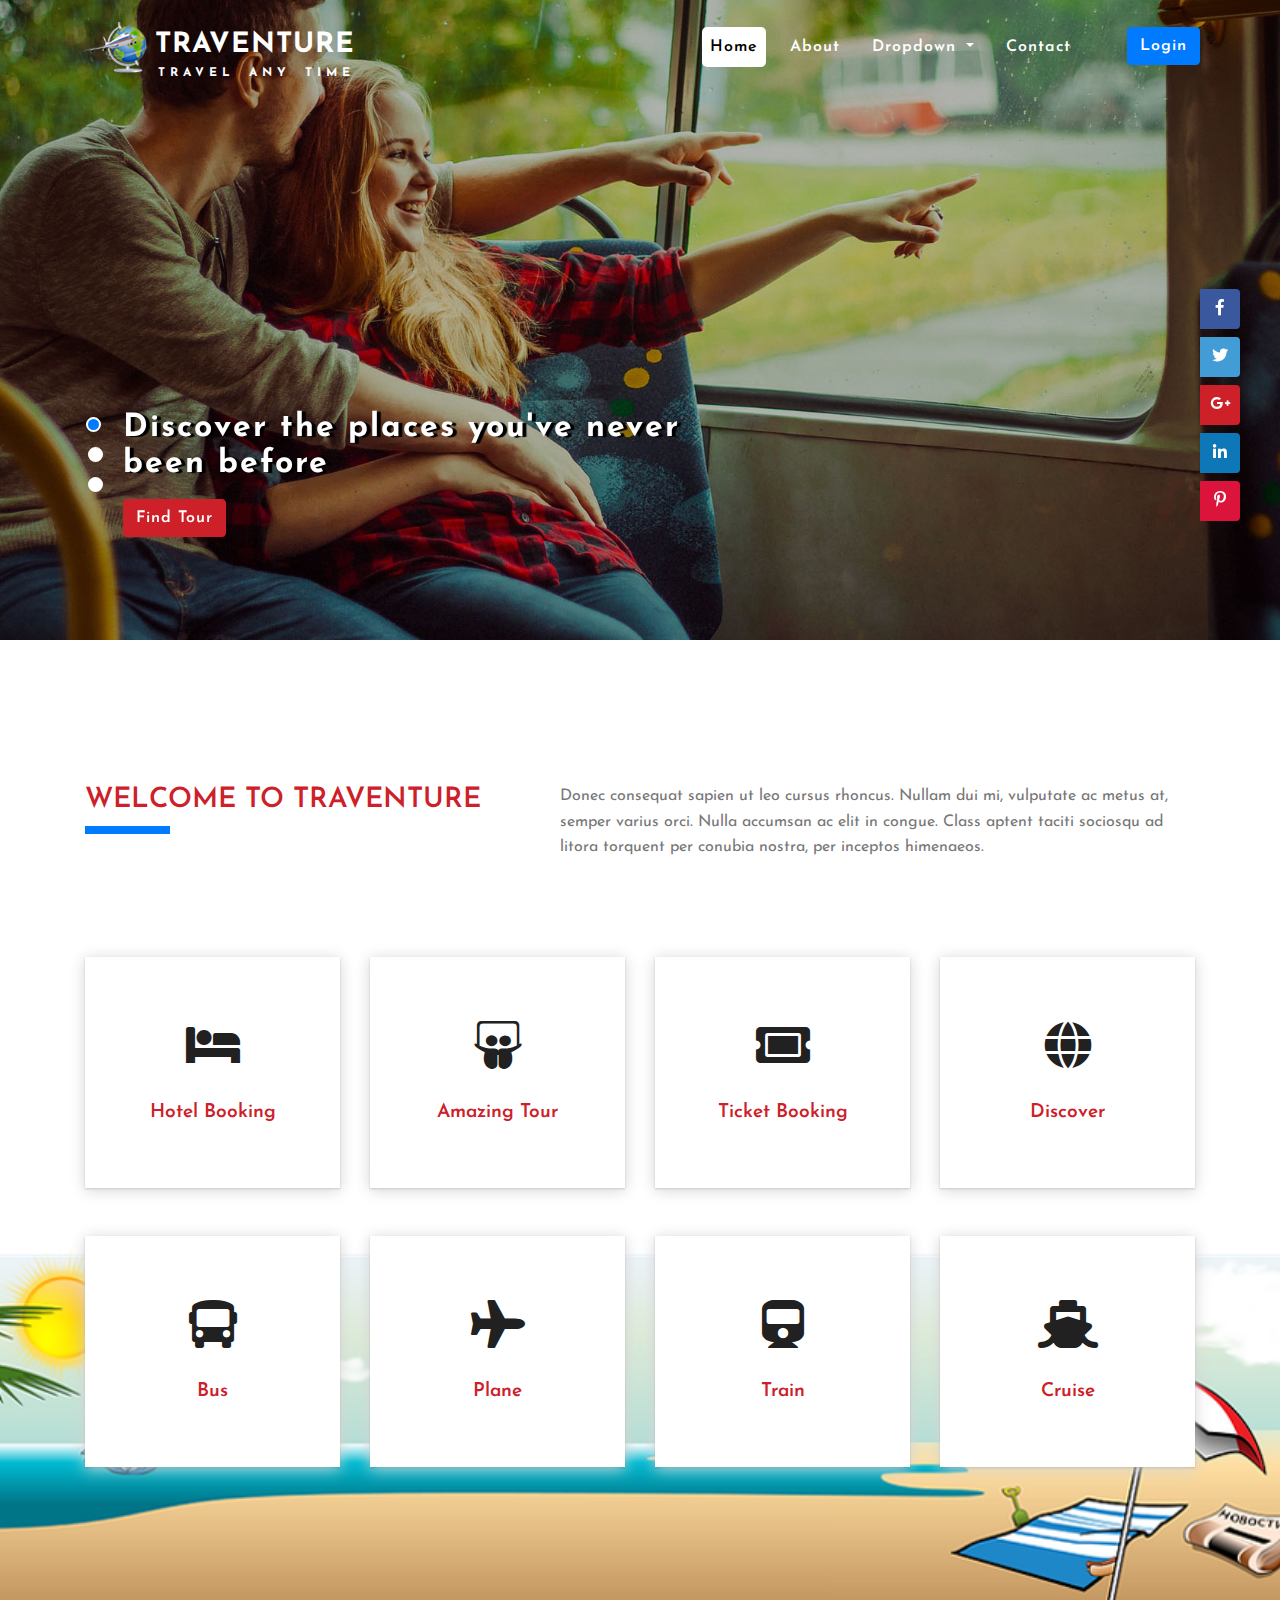
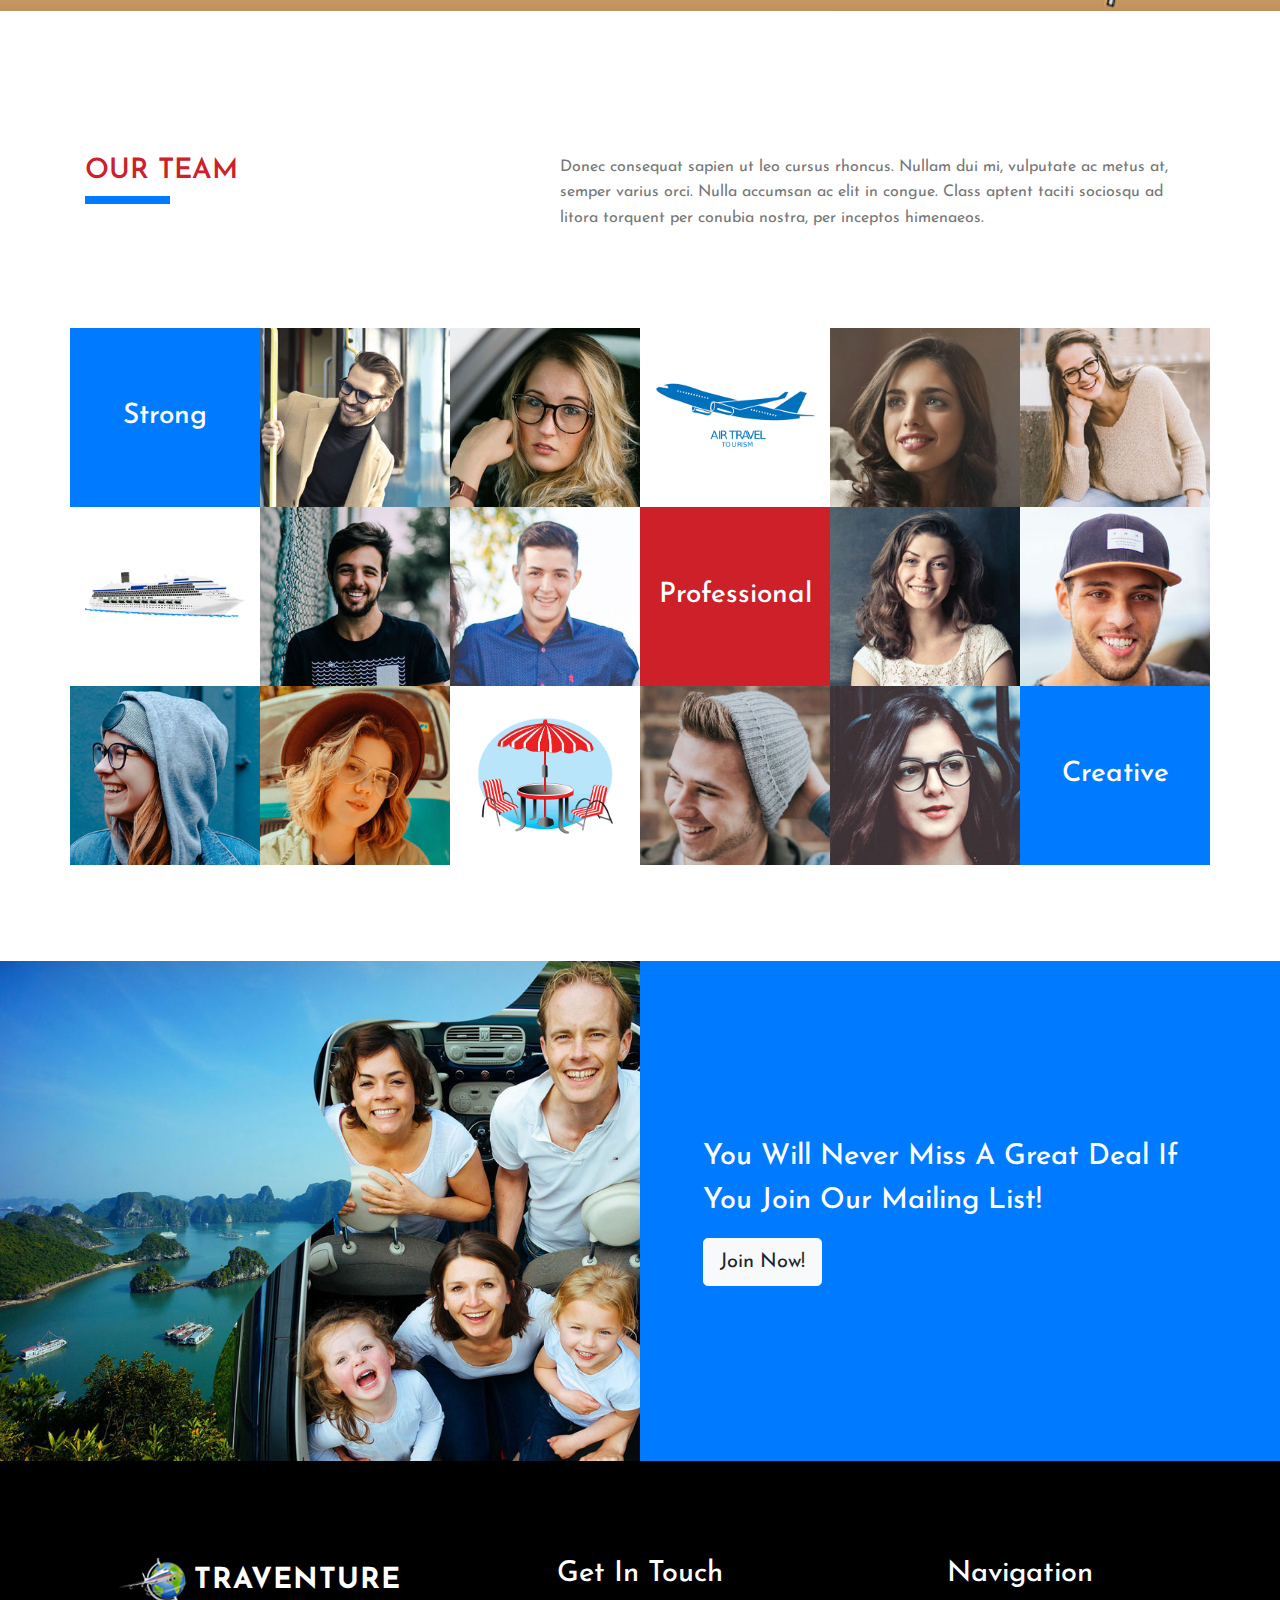
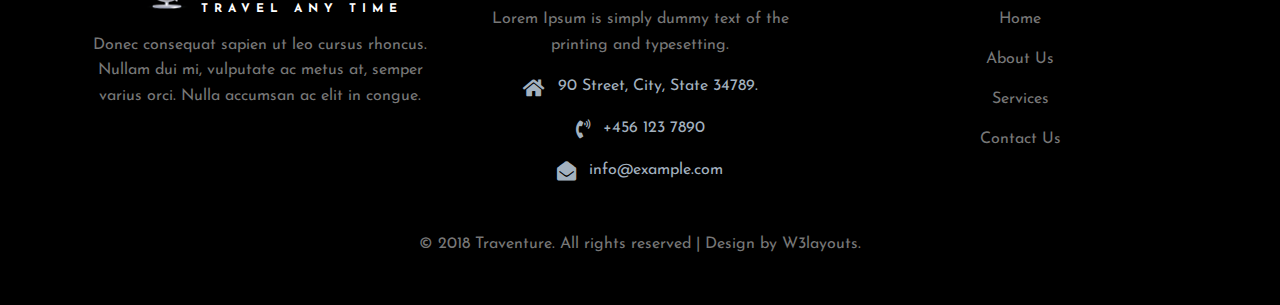
==== index.html @ 65e921b8 "h" ====
<!--Author: W3layouts
Author URL: http://w3layouts.com
License: Creative Commons Attribution 3.0 Unported
License URL: http://creativecommons.org/licenses/by/3.0/
-->

<!DOCTYPE html>
<html lang="zxx">

<head>
    <title>Traventure Travel Category Bootstrap Responsive website Template | Home :: w3layouts</title>
    <meta name="viewport" content="width=device-width, initial-scale=1">
    <meta charset="utf-8" />
    <meta name="keywords" content="Traventure Responsive web template, Bootstrap Web Templates, Flat Web Templates, Android Compatible web template, 
	SmartPhone Compatible web template, free WebDesigns for Nokia, Samsung, LG, Sony Ericsson, Motorola web design" />
    <script>
        addEventListener("load", function () {
            setTimeout(hideURLbar, 0);
        }, false);

        function hideURLbar() {
            window.scrollTo(0, 1);
        }
    </script>
    <!-- Custom Theme files -->
    <link href="css/bootstrap.css" type="text/css" rel="stylesheet" media="all">
    <link href="css/style.css" type="text/css" rel="stylesheet" media="all">
    <!-- font-awesome icons -->
    <link href="css/fontawesome-all.min.css" rel="stylesheet">
    <!-- //Custom Theme files -->
    <!-- online-fonts -->
    <link href="//fonts.googleapis.com/css?family=Josefin+Sans:100,100i,300,300i,400,400i,600,600i,700,700i" rel="stylesheet">
    <!-- //online-fonts -->
</head>

<body>
    <!-- banner -->
    <div class="banner" id="home">
        <!-- header -->
        <header>
                <nav class="navbar navbar-expand-lg navbar-light bg-gradient-secondary pt-3">

                    <h1>
                        <a class="navbar-brand text-white" href="index.html">
                            <img src="images/logo.png" class="img-fluid" alt="Responsive image" />traventure
                            <span class="text-right">travel any time</span>
                        </a>
                    </h1>
                    <button class="navbar-toggler ml-md-auto" type="button" data-toggle="collapse" data-target="#navbarSupportedContent" aria-controls="navbarSupportedContent"
                        aria-expanded="false" aria-label="Toggle navigation">
                        <span class="navbar-toggler-icon"></span>
                    </button>

                    <div class="collapse navbar-collapse" id="navbarSupportedContent">
                        <ul class="navbar-nav ml-lg-auto text-center">
                            <li class="nav-item active  mr-3">
                                <a class="nav-link" href="index.html">Home
                                    <span class="sr-only">(current)</span>
                                </a>
                            </li>
                            <li class="nav-item  mr-3">
                                <a class="nav-link" href="about.html">about</a>
                            </li>
                            <li class="nav-item dropdown mr-3">
                                <a class="nav-link dropdown-toggle" href="#" id="navbarDropdown" role="button" data-toggle="dropdown" aria-haspopup="true"
                                    aria-expanded="false">
                                    Dropdown
                                </a>
                                <div class="dropdown-menu" aria-labelledby="navbarDropdown">
                                    <a class="dropdown-item" href="services.html">Services</a>
                                    <a class="dropdown-item" href="gallery.html">Gallery</a>
                                    <div class="dropdown-divider"></div>
                                    <a class="dropdown-item" href="typo.html">Typography</a>
                                    <a class="dropdown-item" href="error.html">404</a>
                                </div>
                            </li>
                            <li class="nav-item">
                                <a class="nav-link" href="contact.html">contact</a>
                            </li>
                            <li>
                                <button type="button" class="btn btn-primary ml-lg-5 w3ls-btn" data-toggle="modal" aria-pressed="false" data-target="#exampleModal">
                                    Login
                                </button>
                            </li>
                        </ul>
                    </div>

                </nav>
        </header>
        <!-- //header -->
        <div class="container">
            <!-- banner-text -->
            <div class="banner-text">
                <div class="callbacks_container">
                    <ul class="rslides" id="slider3">
                        <li>
                            <div class="slider-info">
                                <h3>Discover the places you've never been before</h3>
                                <a class="btn btn-primary mt-3" href="services.html" role="button">Find Tour</a>
                            </div>
                        </li>
                        <li>
                            <div class="slider-info">
                                <h3>Flexible Network for travellers</h3>
                                <a class="btn btn-primary mt-3" href="services.html" role="button">Find Tour</a>
                            </div>
                        </li>
                        <li>
                            <div class="slider-info">
                                <h3>We provide High quality and Affordable service </h3>
                                <a class="btn btn-primary mt-3" href="services.html" role="button">Find Tour</a>
                            </div>
                        </li>
                    </ul>
                </div>
            </div>
            <!-- fixed social icons -->
            <div id="fixed-social">
                <div>
                    <a href="#" class="fixed-facebook mb-2 rounded-right" target="_blank">
                        <i class="fab fa-facebook-f"></i>
                        <span class="rounded-left">Facebook</span>
                    </a>
                </div>
                <div>
                    <a href="#" class="fixed-twitter mb-2 rounded-right" target="_blank">
                        <i class="fab fa-twitter"></i>
                        <span class="rounded-left">Twitter</span>
                    </a>
                </div>
                <div>
                    <a href="#" class="fixed-gplus mb-2 rounded-right" target="_blank">
                        <i class="fab fa-google-plus-g"></i>
                        <span class="rounded-left">Google+</span>
                    </a>
                </div>
                <div>
                    <a href="#" class="fixed-linkedin mb-2 rounded-right" target="_blank">
                        <i class="fab fa-linkedin-in"></i>
                        <span class="rounded-left">LinkedIn</span>
                    </a>
                </div>
                <div>
                    <a href="#" class="fixed-pintrest mb-2 rounded-right" target="_blank">
                        <i class="fab fa-pinterest-p"></i>
                        <span class="rounded-left">Pinterest</span>
                    </a>
                </div>
            </div>
            <!-- //fixed social icons -->
        </div>
        <!-- //container -->
    </div>
    <!-- //banner -->
    <!-- subscribe form -->
    <div class="modal fade" id="exampleModal2" tabindex="-1" role="dialog" aria-labelledby="exampleModalLabel2" aria-hidden="true">
        <div class="modal-dialog" role="document">
            <div class="modal-content">
                <div class="modal-header">
                    <h5 class="modal-title" id="exampleModalLabel2">Join now</h5>
                    <button type="button" class="close" data-dismiss="modal" aria-label="Close">
                        <span aria-hidden="true">&times;</span>
                    </button>
                </div>
                <div class="modal-body">
                    <form action="#" method="post">
                        <div class="form-group">
                            <label for="recipient-name" class="col-form-label">Email</label>
                            <input type="email" class="form-control" placeholder=" " name="email" id="usermail" required="">
                        </div>
                        <div class="right-w3l">
                            <input type="submit" class="form-control" value="Subscribe">
                        </div>
                    </form>
                </div>
            </div>
        </div>
    </div>
    <!-- //subscribe form -->
    <!-- login and register modal -->
    <div class="modal fade" id="exampleModal" tabindex="-1" role="dialog" aria-labelledby="exampleModalLabel" aria-hidden="true">
        <div class="modal-dialog" role="document">
            <div class="modal-content">
                <div class="modal-header">
                    <h5 class="modal-title" id="exampleModalLabel">Login</h5>
                    <button type="button" class="close" data-dismiss="modal" aria-label="Close">
                        <span aria-hidden="true">&times;</span>
                    </button>
                </div>
                <div class="modal-body">
                    <form action="#" method="post">
                        <div class="form-group">
                            <label for="recipient-name" class="col-form-label">Username</label>
                            <input type="text" class="form-control" placeholder=" " name="Name" id="recipient-name" required="">
                        </div>
                        <div class="form-group">
                            <label for="password" class="col-form-label">Password</label>
                            <input type="password" class="form-control" placeholder=" " name="Password" id="password" required="">
                        </div>
                        <div class="right-w3l">
                            <input type="submit" class="form-control" value="Log in">
                        </div>
                        <div class="row sub-w3l my-3">
                            <div class="col sub-agile">
                                <input type="checkbox" id="brand1" value="">
                                <label for="brand1" class="text-white">
                                    <span></span>Remember me?</label>
                            </div>
                            <div class="col forgot-w3l text-right">
                                <a href="#" class="text-white">Forgot Password?</a>
                            </div>
                        </div>
                        <p class="text-center dont-do text-white">Don't have an account?
                            <a href="#" data-toggle="modal" data-target="#exampleModal1" class="text-white">
                                Register Now</a>
                        </p>
                    </form>
                </div>
            </div>
        </div>
    </div>
    <div class="modal fade" id="exampleModal1" tabindex="-1" role="dialog" aria-labelledby="exampleModalLabel1" aria-hidden="true">
        <div class="modal-dialog" role="document">
            <div class="modal-content">
                <div class="modal-header">
                    <h5 class="modal-title" id="exampleModalLabel1">Register</h5>
                    <button type="button" class="close" data-dismiss="modal" aria-label="Close">
                        <span aria-hidden="true">&times;</span>
                    </button>
                </div>
                <div class="modal-body">
                    <form action="#" method="post">
                        <div class="form-group">
                            <label for="recipient-name" class="col-form-label">User Name</label>
                            <input type="text" class="form-control" placeholder=" " name="Name" id="recipient-rname" required="">
                        </div>
                        <div class="form-group">
                            <label for="recipient-email" class="col-form-label">Email</label>
                            <input type="email" class="form-control" placeholder=" " name="Email" id="recipient-email" required="">
                        </div>
                        <div class="form-group">
                            <label for="password1" class="col-form-label">Password</label>
                            <input type="password" class="form-control" placeholder=" " name="Password" id="password1" required="">
                        </div>
                        <div class="form-group">
                            <label for="password2" class="col-form-label">Confirm Password</label>
                            <input type="password" class="form-control" placeholder=" " name="Confirm Password" id="password2" required="">
                        </div>
                        <div class="sub-w3l">
                            <div class="sub-agile">
                                <input type="checkbox" id="brand2" value="">
                                <label for="brand2" class="mb-3">
                                    <span></span>I Accept to the Terms & Conditions</label>
                            </div>
                        </div>
                        <div class="right-w3l">
                            <input type="submit" class="form-control" value="Register">
                        </div>
                    </form>
                </div>
            </div>
        </div>
    </div>
    <!-- //login and register modal -->
    <!-- about  -->
    <section class="wthree-row py-sm-5 py-3 w3-about">
        <div class="container py-md-5 py-3">
            <div class="row pt-lg-5">
                <div class="col-lg-5">
                    <h3 class="agile-title">welcome to traventure</h3>
                    <span class="w3-line"></span>
                </div>
                <div class="col-lg-7 mt-lg-0 mt-3">
                    <p>Donec consequat sapien ut leo cursus rhoncus. Nullam dui mi, vulputate ac metus at, semper varius orci.
                        Nulla accumsan ac elit in congue. Class aptent taciti sociosqu ad litora torquent per conubia nostra,
                        per inceptos himenaeos.</p>
                </div>
            </div>
            <div class="agileabt-w3 py-lg-5">
                <div class="row my-md-5 mt-sm-5 my-4 text-center">
                    <div class="col-lg-3 col-md-6 w3-ab">
                        <div class="w3-ab-grid">
                            <div class="w3-aicon py-lg-5 py-md-3 py-5">
                                <i class="fas fa-bed py-md-3"></i>
                                <h4 class="my-3">hotel booking</h4>
                            </div>
                            <div class="w3-ab-captn p-md-3 py-4">
                                <i class="fas fa-bed"></i>
                                <h4 class="my-lg-3 my-md-2 my-3">traventure</h4>
                                <p class="px-3">Aenean pulvinar ac enimet posuere tincidunt velit Utin tincidunt</p>
                            </div>
                        </div>
                    </div>
                    <div class="col-lg-3 col-md-6 w3-ab my-md-0  my-sm-5 my-4">
                        <div class="w3-ab-grid">
                            <div class="w3-aicon py-lg-5 py-md-3 py-5">
                                <i class="fab fa-slideshare py-md-3"></i>
                                <h4 class="my-3">amazing tour</h4>
                            </div>
                            <div class="w3-ab-captn p-md-3 py-4">
                                <i class="fab fa-slideshare"></i>
                                <h4 class="my-lg-3 my-md-2 my-3">traventure</h4>
                                <p class="px-3">Aenean pulvinar ac enimet posuere tincidunt velit Utin tincidunt</p>
                            </div>
                        </div>
                    </div>
                    <div class="col-lg-3 col-md-6 m-lg-0 mt-md-5 w3-ab">
                        <div class="w3-ab-grid">
                            <div class="w3-aicon  py-lg-5 py-md-3 py-5">
                                <i class="fas fa-ticket-alt py-md-3"></i>
                                <h4 class="my-3">ticket booking</h4>
                            </div>
                            <div class="w3-ab-captn p-md-3 py-4">
                                <i class="fas fa-ticket-alt"></i>
                                <h4 class="my-lg-3 my-md-2 my-3">traventure</h4>
                                <p class="px-3">Aenean pulvinar ac enimet posuere tincidunt velit Utin tincidunt</p>
                            </div>
                        </div>
                    </div>
                    <div class="col-lg-3 col-md-6 m-lg-0 mt-md-5 mt-sm-5 mt-4 w3-ab">
                        <div class="w3-ab-grid">
                            <div class="w3-aicon py-lg-5 py-md-3 py-5">
                                <i class="fas fa-globe py-md-3"></i>
                                <h4 class="my-3">discover</h4>
                            </div>
                            <div class="w3-ab-captn p-md-3 py-4">
                                <i class="fas fa-globe"></i>
                                <h4 class="my-lg-3 my-md-2 my-3">traventure</h4>
                                <p class="px-3">Aenean pulvinar ac enimet posuere tincidunt velit Utin tincidunt</p>
                            </div>
                        </div>
                    </div>
                </div>
                <div class="row text-center">
                    <div class="col-lg-3 col-md-6 w3-ab">
                        <div class="w3-ab-grid">
                            <div class="w3-aicon py-lg-5 py-md-3 py-5">
                                <i class="fas fa-bus py-md-3"></i>
                                <h4 class="my-3">bus</h4>
                            </div>
                            <div class="w3-ab-captn p-md-3 py-4">
                                <i class="fas fa-bus"></i>
                                <h4 class="my-lg-3 my-md-2 my-3">traventure</h4>
                                <p class="px-3">Aenean pulvinar ac enimet posuere tincidunt velit Utin tincidunt</p>
                            </div>
                        </div>
                    </div>
                    <div class="col-lg-3 col-md-6 w3-ab m-lg-0 m-md-0 my-4">
                        <div class="w3-ab-grid">
                            <div class="w3-aicon py-lg-5 py-md-3 py-5">
                                <i class="fas fa-plane py-md-3"></i>
                                <h4 class="my-3">plane</h4>
                            </div>
                            <div class="w3-ab-captn p-md-3 py-4">
                                <i class="fas fa-plane"></i>
                                <h4 class="my-lg-3 my-md-2 my-3">traventure</h4>
                                <p class="px-3">Aenean pulvinar ac enimet posuere tincidunt velit Utin tincidunt</p>
                            </div>
                        </div>
                    </div>
                    <div class="col-lg-3 col-md-6 m-lg-0 mt-md-5 w3-ab">
                        <div class="w3-ab-grid">
                            <div class="w3-aicon py-lg-5 py-md-3 py-5">
                                <i class="fas fa-train py-md-3"></i>
                                <h4 class="my-3">train</h4>
                            </div>
                            <div class="w3-ab-captn p-md-3 py-4">
                                <i class="fas fa-train"></i>
                                <h4 class="my-lg-3 my-md-2 my-3">traventure</h4>
                                <p class="px-3">Aenean pulvinar ac enimet posuere tincidunt velit Utin tincidunt</p>
                            </div>
                        </div>
                    </div>
                    <div class="col-lg-3 col-md-6 m-lg-0 mt-md-5 mt-sm-5 mt-4 w3-ab">
                        <div class="w3-ab-grid">
                            <div class="w3-aicon py-lg-5 py-md-3 py-5">
                                <i class="fas fa-ship py-md-3"></i>
                                <h4 class="my-3">cruise</h4>
                            </div>
                            <div class="w3-ab-captn p-md-3 py-4">
                                <i class="fas fa-ship"></i>
                                <h4 class="my-lg-3 my-md-2 my-3">traventure</h4>
                                <p class="px-3">Aenean pulvinar ac enimet posuere tincidunt velit Utin tincidunt</p>
                            </div>
                        </div>
                    </div>
                </div>
            </div>
        </div>
    </section>
    <!-- //about -->
    <!-- team -->
    <section class="wthree-row py-sm-5 py-3">
        <div class="container py-5">
            <div class="row py-lg-5">
                <div class="col-lg-5">
                    <h3 class="agile-title">our team</h3>
                    <span class="w3-line"></span>
                </div>
                <div class="col-lg-7 mt-lg-0 mt-3">
                    <p>Donec consequat sapien ut leo cursus rhoncus. Nullam dui mi, vulputate ac metus at, semper varius orci.
                        Nulla accumsan ac elit in congue. Class aptent taciti sociosqu ad litora torquent per conubia nostra,
                        per inceptos himenaeos.</p>
                </div>
            </div>
            <!-- team row 1 -->
            <div class="row pt-5">
                <!-- about team -->
                <!-- text -->
                <div class="col-lg-2 col-md-4 col-sm-6 col-6 w3l-thead d-flex justify-content-center">
                    <h3 class="align-self-center text-white">Strong</h3>
                </div>
                <!-- grid2 -->
                <div class="col-lg-2 col-md-4 col-sm-6 col-6 agileinfo-team-grid p-0">
                    <img src="images/t2.jpg" alt="">
                    <div class="captn">
                        <h4>Peter</h4>
                        <div class="w3l-social">
                            <ul>
                                <li>
                                    <a href="#">
                                        <i class="fab fa-facebook-f"></i>
                                    </a>
                                </li>
                                <li>
                                    <a href="#">
                                        <i class="fab fa-twitter"></i>
                                    </a>
                                </li>
                                <li>
                                    <a href="#">
                                        <i class="fa fa-rss"></i>
                                    </a>
                                </li>
                            </ul>
                        </div>
                    </div>
                </div>
                <!-- //grid 2 -->
                <!-- //about team-->
                <!-- grid1 -->
                <div class="col-lg-2 col-md-4 col-sm-6 col-6 agileinfo-team-grid p-0">
                    <img src="images/t1.jpg" alt="">
                    <div class="captn">
                        <h4>Mary</h4>
                        <div class="w3l-social">
                            <ul>
                                <li>
                                    <a href="#">
                                        <i class="fab fa-facebook-f"></i>
                                    </a>
                                </li>
                                <li>
                                    <a href="#">
                                        <i class="fab fa-twitter"></i>
                                    </a>
                                </li>
                                <li>
                                    <a href="#">
                                        <i class="fa fa-rss"></i>
                                    </a>
                                </li>
                            </ul>
                        </div>
                    </div>
                </div>
                <!-- //grid1 -->
                <!-- image -->
                <div class="col-lg-2 col-md-4 col-sm-6 col-6 d-flex">
                    <img src="images/p1.png" class="img-fluid align-self-center" alt="">
                </div>
                <!-- grid 3 -->
                <div class="col-lg-2 col-md-4 col-sm-6 col-6 agileinfo-team-grid p-0">
                    <img src="images/t3.jpg" alt="">
                    <div class="captn">
                        <h4>Johan</h4>
                        <div class="w3l-social">
                            <ul>
                                <li>
                                    <a href="#">
                                        <i class="fab fa-facebook-f"></i>
                                    </a>
                                </li>
                                <li>
                                    <a href="#">
                                        <i class="fab fa-twitter"></i>
                                    </a>
                                </li>
                                <li>
                                    <a href="#">
                                        <i class="fa fa-rss"></i>
                                    </a>
                                </li>
                            </ul>
                        </div>
                    </div>
                </div>
                <!-- //grid 3 -->
                <!-- grid 4 -->
                <div class="col-lg-2 col-md-4 col-sm-6 col-6 agileinfo-team-grid p-0">
                    <img src="images/t4.jpg" alt="">
                    <div class="captn">
                        <h4>Steven</h4>
                        <div class="w3l-social">
                            <ul>
                                <li>
                                    <a href="#">
                                        <i class="fab fa-facebook-f"></i>
                                    </a>
                                </li>
                                <li>
                                    <a href="#">
                                        <i class="fab fa-twitter"></i>
                                    </a>
                                </li>
                                <li>
                                    <a href="#">
                                        <i class="fa fa-rss"></i>
                                    </a>
                                </li>
                            </ul>
                        </div>
                    </div>
                </div>
                <!-- // grid 4 -->
            </div>
            <!-- team row 2 -->
            <div class="row">
                <!-- image -->
                <div class="col-lg-2 col-md-4 col-sm-6 col-6 d-flex">
                    <img src="images/p2.png" class="img-fluid align-self-center" alt="">
                </div>
                <!-- grid 5 -->
                <div class="col-lg-2 col-md-4 col-sm-6 col-6 agileinfo-team-grid p-0">
                    <img src="images/t5.jpg" alt="">
                    <div class="captn">
                        <h4>Wilson</h4>
                        <div class="w3l-social">
                            <ul>
                                <li>
                                    <a href="#">
                                        <i class="fab fa-facebook-f"></i>
                                    </a>
                                </li>
                                <li>
                                    <a href="#">
                                        <i class="fab fa-twitter"></i>
                                    </a>
                                </li>
                                <li>
                                    <a href="#">
                                        <i class="fa fa-rss"></i>
                                    </a>
                                </li>
                            </ul>
                        </div>
                    </div>
                </div>
                <!-- //grid 5 -->
                <!-- grid 8 -->
                <div class="col-lg-2 col-md-4 col-sm-6 col-6 agileinfo-team-grid p-0">
                    <img src="images/t8.jpg" alt="">
                    <div class="captn">
                        <h4>Meter</h4>
                        <div class="w3l-social">
                            <ul>
                                <li>
                                    <a href="#">
                                        <i class="fab fa-facebook-f"></i>
                                    </a>
                                </li>
                                <li>
                                    <a href="#">
                                        <i class="fab fa-twitter"></i>
                                    </a>
                                </li>
                                <li>
                                    <a href="#">
                                        <i class="fa fa-rss"></i>
                                    </a>
                                </li>
                            </ul>
                        </div>
                    </div>
                </div>
                <!-- //grid 8 -->
                <!-- about team -->

                <!-- team text -->
                <div class="col-lg-2 col-md-4 col-sm-6 col-6 w3l-thead d-flex justify-content-center wt1">
                    <h3 class="align-self-center text-white">Professional</h3>
                </div>
                <!-- //about team -->

                <!-- grid 6 -->
                <div class="col-lg-2 col-md-4 col-sm-6 col-6 agileinfo-team-grid p-0">
                    <img src="images/t6.jpg" alt="">
                    <div class="captn">
                        <h4>Jane</h4>
                        <div class="w3l-social">
                            <ul>
                                <li>
                                    <a href="#">
                                        <i class="fab fa-facebook-f"></i>
                                    </a>
                                </li>
                                <li>
                                    <a href="#">
                                        <i class="fab fa-twitter"></i>
                                    </a>
                                </li>
                                <li>
                                    <a href="#">
                                        <i class="fa fa-rss"></i>
                                    </a>
                                </li>
                            </ul>
                        </div>
                    </div>
                </div>
                <!-- //grid 6 -->
                <!--  grid 7 -->
                <div class="col-lg-2 col-md-4 col-sm-6 col-6 agileinfo-team-grid p-0">
                    <img src="images/t7.jpg" alt="">
                    <div class="captn">
                        <h4>Jorey</h4>
                        <div class="w3l-social">
                            <ul>
                                <li>
                                    <a href="#">
                                        <i class="fab fa-facebook-f"></i>
                                    </a>
                                </li>
                                <li>
                                    <a href="#">
                                        <i class="fab fa-twitter"></i>
                                    </a>
                                </li>
                                <li>
                                    <a href="#">
                                        <i class="fa fa-rss"></i>
                                    </a>
                                </li>
                            </ul>
                        </div>
                    </div>
                </div>
                <!-- // grid 7 -->
            </div>
            <!-- //team row 2 -->
            <!-- team row 3 -->
            <div class="row p-md-0 pb-sm-3">
                <!-- grid 9 -->
                <div class="col-lg-2 col-md-4 col-sm-6 col-6 agileinfo-team-grid p-0">
                    <img src="images/t9.jpg" alt="">
                    <div class="captn">
                        <h4>Kmter</h4>
                        <div class="w3l-social">
                            <ul>
                                <li>
                                    <a href="#">
                                        <i class="fab fa-facebook-f"></i>
                                    </a>
                                </li>
                                <li>
                                    <a href="#">
                                        <i class="fab fa-twitter"></i>
                                    </a>
                                </li>
                                <li>
                                    <a href="#">
                                        <i class="fa fa-rss"></i>
                                    </a>
                                </li>
                            </ul>
                        </div>
                    </div>
                </div>
                <!-- //grid 9 -->
                <!-- grid 10 -->
                <div class="col-lg-2 col-md-4 col-sm-6 col-6 agileinfo-team-grid p-0">
                    <img src="images/t10.jpg" alt="">
                    <div class="captn">
                        <h4>Serte</h4>
                        <div class="w3l-social">
                            <ul>
                                <li>
                                    <a href="#">
                                        <i class="fab fa-facebook-f"></i>
                                    </a>
                                </li>
                                <li>
                                    <a href="#">
                                        <i class="fab fa-twitter"></i>
                                    </a>
                                </li>
                                <li>
                                    <a href="#">
                                        <i class="fa fa-rss"></i>
                                    </a>
                                </li>
                            </ul>
                        </div>
                    </div>
                </div>
                <!-- //grid 10 -->
                <!-- about team -->
                <!-- image -->
                <div class="col-lg-2 col-md-4 col-sm-6 col-6 d-flex">
                    <img src="images/p3.png" class="img-fluid align-self-center" alt="">
                </div>
                <!-- /about team -->
                <!-- grid 11 -->
                <div class="col-lg-2 col-md-4 col-sm-6 col-6 agileinfo-team-grid p-0">
                    <img src="images/t11.jpg" alt="">
                    <div class="captn">
                        <h4>Gkern</h4>
                        <div class="w3l-social">
                            <ul>
                                <li>
                                    <a href="#">
                                        <i class="fab fa-facebook-f"></i>
                                    </a>
                                </li>
                                <li>
                                    <a href="#">
                                        <i class="fab fa-twitter"></i>
                                    </a>
                                </li>
                                <li>
                                    <a href="#">
                                        <i class="fa fa-rss"></i>
                                    </a>
                                </li>
                            </ul>
                        </div>
                    </div>
                </div>
                <!-- // grid 11 -->
                <!-- grid 12 -->
                <div class="col-lg-2 col-md-4 col-sm-6 col-6 agileinfo-team-grid p-0">
                    <img src="images/t12.jpg" alt="">
                    <div class="captn">
                        <h4>Quter</h4>
                        <div class="w3l-social">
                            <ul>
                                <li>
                                    <a href="#">
                                        <i class="fab fa-facebook-f"></i>
                                    </a>
                                </li>
                                <li>
                                    <a href="#">
                                        <i class="fab fa-twitter"></i>
                                    </a>
                                </li>
                                <li>
                                    <a href="#">
                                        <i class="fa fa-rss"></i>
                                    </a>
                                </li>
                            </ul>
                        </div>
                    </div>
                </div>
                <!-- //grid 12 -->
                <!-- team text -->
                <div class="col-lg-2 col-md-4 col-sm-6 col-6 w3l-thead d-flex justify-content-center">
                    <h3 class="align-self-center text-white">Creative</h3>
                </div>
            </div>
            <!-- //team row 3 -->
        </div>
    </section>
    <!-- //team -->
    <!-- slide -->
    <section class="slide-main">
        <div class="container-fluid">
            <div class="row">
                <div class="col-md-6 slide"></div>
                <div class="col-md-6 slide-right d-flex">
                    <div class="align-self-center px-lg-5 px-md-3 py-5 px-3">
                        <h5>you will never miss a great deal if you join our mailing list!</h5>
                        <button type="button" class="btn btn-light mt-3 btn-lg" data-toggle="modal" aria-pressed="false" data-target="#exampleModal2">
                            Join Now!
                        </button>
                    </div>
                </div>
            </div>
        </div>
    </section>
    <!-- //slide -->
    <!-- footer -->
    <footer class="py-sm-5">
        <div class="container">
            <div class="row py-5">
                <!-- footer grid1 -->
                <div class="col-lg-4 text-center">
                    <h2>
                        <a class="text-white" href="index.html">
                            <img src="images/logo.png" class="img-fluid" alt="Responsive image" />traventure
                            <span>travel any time</span>
                        </a>
                    </h2>
                    <p class="mt-4">Donec consequat sapien ut leo cursus rhoncus. Nullam dui mi, vulputate ac metus at, semper varius orci.
                        Nulla accumsan ac elit in congue.</p>
                </div>
                <!-- //footer gri12 -->
                <!-- footer grid2 -->
                <div class="col-lg-4  footv3-left text-center my-lg-0 my-5">
                    <h3 class="mb-3">Get In Touch</h3>
                    <p>Lorem Ipsum is simply dummy text of the printing and typesetting.</p>

                    <div class="fv3-contact mt-3">
                        <address>
                            <span class="fas fa-home mr-2"></span>
                            <p>90 Street, City, State 34789.</p>
                        </address>
                    </div>
                    <div class="fv3-contact my-3">
                        <span class="fas fa-phone-volume mr-2"></span>
                        <p>+456 123 7890</p>
                    </div>
                    <div class="fv3-contact">
                        <span class="fas fa-envelope-open mr-2"></span>
                        <p>
                            <a href="mailto:example@email.com">info@example.com</a>
                        </p>
                    </div>
                </div>
                <!-- //footer grid2 -->
                <!-- footer grid3 -->
                <div class="col-lg-4  footv3-left text-center">
                    <h3 class="mb-3">Navigation</h3>
                    <ul class="list-agileits">
                        <li>
                            <a href="index.html">
                                Home
                            </a>
                        </li>
                        <li class="my-3">
                            <a href="about.html">
                                About Us
                            </a>
                        </li>
                        <li class="mb-3">
                            <a href="services.html">
                                Services
                            </a>
                        </li>
                        <li>
                            <a href="contact.html">
                                Contact Us
                            </a>
                        </li>
                    </ul>
                </div>
                <!-- //footer grid3 -->
            </div>
            <!-- //footer row -->
            <div class="cpy-right text-center pb-sm-0 pb-5">
                <p>© 2018 Traventure. All rights reserved | Design by
                    <a href="http://w3layouts.com"> W3layouts.</a>
                </p>
            </div>
        </div>
        <!-- //footer container -->
    </footer>
    <!-- //footer -->
    <!-- js -->
    <script src="js/jquery-2.2.3.min.js"></script>
    <!-- //js -->
    <!-- script for password match -->
    <script>
        window.onload = function () {
            document.getElementById("password1").onchange = validatePassword;
            document.getElementById("password2").onchange = validatePassword;
        }

        function validatePassword() {
            var pass2 = document.getElementById("password2").value;
            var pass1 = document.getElementById("password1").value;
            if (pass1 != pass2)
                document.getElementById("password2").setCustomValidity("Passwords Don't Match");
            else
                document.getElementById("password2").setCustomValidity('');
            //empty string means no validation error
        }
    </script>
    <!-- script for password match -->

    <!-- Responsiveslides -->
    <script src="js/responsiveslides.min.js"></script>
    <script>
        // You can also use "$(window).load(function() {"
        $(function () {
            // Slideshow 4
            $("#slider3").responsiveSlides({
                auto: true,
                pager: true,
                nav: false,
                speed: 500,
                namespace: "callbacks",
                before: function () {
                    $('.events').append("<li>before event fired.</li>");
                },
                after: function () {
                    $('.events').append("<li>after event fired.</li>");
                }
            });

        });
    </script>

    <!-- // Responsiveslides -->

    <!-- start-smooth-scrolling -->
    <script src="js/move-top.js"></script>
    <script src="js/easing.js"></script>
    <script>
        jQuery(document).ready(function ($) {
            $(".scroll").click(function (event) {
                event.preventDefault();

                $('html,body').animate({
                    scrollTop: $(this.hash).offset().top
                }, 1000);
            });
        });
    </script>
    <!-- //end-smooth-scrolling -->
    <!-- smooth-scrolling-of-move-up -->
    <script>
        $(document).ready(function () {
            /*
            var defaults = {
                containerID: 'toTop', // fading element id
                containerHoverID: 'toTopHover', // fading element hover id
                scrollSpeed: 1200,
                easingType: 'linear' 
            };
            */

            $().UItoTop({
                easingType: 'easeOutQuart'
            });

        });
    </script>
    <script src="js/SmoothScroll.min.js"></script>
    <!-- //smooth-scrolling-of-move-up -->
    <!-- Bootstrap core JavaScript
================================================== -->
    <!-- Placed at the end of the document so the pages load faster -->
    <script src="js/bootstrap.js"></script>
</body>

</html>
---- css/style.css ----
/*--Author: W3Layouts
	Author URL: http://w3layouts.com
	License: Creative Commons Attribution 3.0 Unported
	License URL: http://creativecommons.org/licenses/by/3.0/
 --*/

body {
	margin: 0;
	font-family: 'Josefin Sans', sans-serif;
	background: #fff;
}

body a,
.slider-info a {
	transition: 0.5s all;
	-webkit-transition: 0.5s all;
	-moz-transition: 0.5s all;
	-o-transition: 0.5s all;
	-ms-transition: 0.5s all;
	text-decoration: none;
	outline: none;
}

h1,
h2,
h3,
h4,
h5,
h6 {
	margin: 0;
	font-family: 'Josefin Sans', sans-serif;
}

p {
	margin: 0;
	color: #777;
	font-size: 1em;
	line-height: 1.6;
}

ul {
	margin: 0;
	padding: 0;
}

ul {
	list-style-type: none;
}

body a:hover {
	text-decoration: none;
}

body a:focus {
	outline: none;
	text-decoration: none;
}

/*-- bottom-to-top --*/

#toTop {
	display: none;
	text-decoration: none;
	position: fixed;
	bottom: 24px;
	right: 3%;
	overflow: hidden;
	z-index: 999;
	width: 32px;
	height: 32px;
	border: none;
	text-indent: 100%;
	background: url(../images/move-top.png) no-repeat 0px 0px;
}

#toTopHover {
	width: 32px;
	height: 32px;
	display: block;
	overflow: hidden;
	float: right;
	opacity: 0;
	-moz-opacity: 0;
	filter: alpha(opacity=0);
}

/*-- //bottom-to-top --*/

/* header */

header h1,
footer h2 {
	line-height: 0;
}

.navbar-light {
	padding: 1em 5em;
	position: absolute;
	z-index: 999;
	width: 100%;
	left: 0;
}

a.navbar-brand {
	font-family: 'Josefin Sans', sans-serif;
	text-transform: uppercase;
	font-weight: 800;
	font-size: 0.7em;
	letter-spacing: 1px;
}

header h1 a span {
	color: #fff;
	display: block;
	font-size: 12px;
	letter-spacing: 5px;
	word-spacing: 5px;
}

.navbar-light .navbar-nav .nav-link {
	font-weight: 600;
	text-transform: capitalize;
	color: #fff;
	letter-spacing: 1px;
}

.navbar-light .navbar-nav .nav-link:hover,
.navbar-light .navbar-nav .nav-link:focus,
.navbar-light .navbar-nav .show>.nav-link,
.navbar-light .navbar-nav .active>.nav-link,
.navbar-light .navbar-nav .nav-link.show,
.navbar-light .navbar-nav .nav-link.active {
	color: #000000;
	background: #fff;
	border-radius: 5px;
}

.dropdown-item {
	color: #fff;
}

.dropdown-item {
	background-color: white;
	color: #000 !important;
}

.w3ls-btn {
	letter-spacing: 1px;
	font-weight: 600;
}

/*-- //header --*/

/* banner */

.banner {
	background: url(../images/banner.jpg) center no-repeat;
	-webkit-background-size: cover;
	-moz-background-size: cover;
	-o-background-size: cover;
	-ms-background-size: cover;
	background-size: cover;
	height: 50vw;
	position: relative;
}

.inner-banner {
	background: url(../images/bg.jpg)no-repeat;
	-webkit-background-size: cover;
	-moz-background-size: cover;
	-o-background-size: cover;
	-ms-background-size: cover;
	background-size: cover;
	min-height: 200px;
	position: relative;
}

.banner-text {
	max-width: 650px;
	padding: 32vw 0 0 3vw;
	box-sizing: border-box;
}

/*-- text Slider --*/

#slider {
	box-shadow: none;
	-moz-box-shadow: none;
	-webkit-box-shadow: none;
	margin: 0 auto;
}

.rslides_tabs {
	list-style: none;
	padding: 0;
	background: rgba(0, 0, 0, .25);
	box-shadow: 0 0 1px rgba(255, 255, 255, .3), inset 0 0 5px rgba(0, 0, 0, 1.0);
	-moz-box-shadow: 0 0 1px rgba(255, 255, 255, .3), inset 0 0 5px rgba(0, 0, 0, 1.0);
	-webkit-box-shadow: 0 0 1px rgba(255, 255, 255, .3), inset 0 0 5px rgba(0, 0, 0, 1.0);
	font-size: 18px;
	list-style: none;
	margin: 0 auto 50px;
	max-width: 540px;
	padding: 10px 0;
	text-align: center;
	width: 100%;
}

.rslides_tabs li {
	display: inline;
	float: none;
	margin-right: 1px;
}

.rslides_tabs a {
	width: auto;
	line-height: 20px;
	padding: 9px 20px;
	height: auto;
	background: transparent;
	display: inline;
}

.rslides_tabs li:first-child {
	margin-left: 0;
}

.rslides_tabs .rslides_here a {
	background: rgba(255, 255, 255, .1);
	color: #fff;
	font-weight: bold;
}

.events {
	list-style: none;
}

.callbacks_container {
	position: relative;
}

.callbacks {
	position: relative;
	list-style: none;
	overflow: hidden;
	width: 100%;
	padding: 0;
	margin: 0;
}

.callbacks li {
	position: absolute;
	left: 0;
	top: 0;
}

.callbacks img {
	position: relative;
	z-index: 1;
	height: auto;
	border: 0;
}

.callbacks .caption {
	display: block;
	position: absolute;
	z-index: 2;
	font-size: 20px;
	text-shadow: none;
	color: #fff;
	left: 0;
	right: 0;
	padding: 10px 20px;
	margin: 0;
	max-width: none;
	top: 10%;
	text-align: center;
}

/*
.callbacks_nav {
	position: absolute;
	-webkit-tap-highlight-color: rgba(0, 0, 0, 0);
	top: 78%;
	opacity: 0.7;
	z-index: 3;
	text-indent: -9999px;
	overflow: hidden;
	text-decoration: none;
	height: 34px;
	width: 34px;
	background: url("../images/left.png") no-repeat 0px 0px;
}
.callbacks_nav.prev {
	left: auto;
	background: url("../images/back.png") no-repeat 0px 0px;
	left: 18em;
}
.callbacks_nav.next {
	left: auto;
	background: url("../images/next.png") no-repeat 0px 0px;
	right: 18em;
}
.callbacks_nav:active {
	opacity: 1.0;
}
.callbacks2_nav:active {
	opacity: 1.0;
}*/

#slider-pager a {
	display: inline-block;
}

#slider-pager span {
	float: left;
}

#slider-pager span {
	width: 100px;
	height: 15px;
	background: #fff;
	display: inline-block;
	border-radius: 30em;
	opacity: 0.6;
}

#slider-pager .rslides_here a {
	background: #FFF;
	border-radius: 30em;
	opacity: 1;
}

#slider-pager a {
	padding: 0;
}

#slider-pager li {
	display: inline-block;
}

.rslides {
	position: relative;
	list-style: none;
	overflow: hidden;
	padding: 0;
	margin: 0;
	width: 100%;
}

.rslides li {
	-webkit-backface-visibility: hidden;
	position: absolute;
	display: none;
	left: 0%;
	top: 0;
	width: 100%;
}

.rslides li {
	position: relative;
	display: block;
	float: none;
}

.rslides img {
	height: auto;
	border: 0;
}

.callbacks_tabs li {
	display: block;
}

.callbacks_tabs a {
	visibility: hidden;
	line-height: 23px;
	height: 20px;
	text-align: center;
	color: #000;
	font-weight: 600;
	display: block;
	margin-bottom: 10px;
	background: #fff;
	border-radius: 50%;
}

.callbacks_tabs a:after {
	content: "\f111";
	font-size: 0;
	font-family: FontAwesome;
	visibility: visible;
	display: block;
	height: 15px;
	width: 15px;
	display: inline-block;
	background: #ffffff;
	border: 2px solid #ffffff;
	border-radius: 50%;
	-webkit-border-radius: 50%;
	-o-border-radius: 50%;
	-moz-border-radius: 50%;
	-ms-border-radius: 50%;
}

.callbacks_here a:after {
	background: #007bff;
	border: 2px solid #ffffff;
}

p.sub-para {
	font-size: 18px;
	color: #fff;
	letter-spacing: 2px;
	font-weight: 300;
}

.slider-info img {
	width: 100px;
	margin: 0 auto;
}

.callbacks_tabs {
	list-style: none;
	position: absolute;
	left: -44px;
	top: 5px;
	z-index: 2;
	border-radius: 5px;
}

.slider-top span {
	font-weight: 600;
}

.slider-info h3 {
	font-size: 2.5vw;
	color: #fff;
	letter-spacing: 2px;
	font-weight: bold;
	line-height: 1.15em;
	text-shadow: 4px 1px 1px #000;
}

.slider-info p {
	color: #e8e8e8;
	font-size: 16px;
	letter-spacing: 3px;
	margin-top: 1em;
	text-transform: capitalize;
}

.slider-info a {
	color: #fff;
	font-size: 16px;
	font-weight: 600;
	letter-spacing: 1px;
	border-color: #cd2029;
	background: #cd2029;
}

.slider-info a:hover {
	color: #fff;
	background: #007bff;
}

/* //text slider */

/* //banner */

/* fixed social icons*/

#fixed-social {
	position: fixed;
	top: 32%;
	right: 40px;
	z-index: 9;
}

#fixed-social a {
	color: #fff;
	display: block;
	height: 40px;
	position: relative;
	text-align: center;
	line-height: 40px;
	width: 40px;
	margin-bottom: 1px;
	z-index: 2;
}

#fixed-social a:hover>span {
	visibility: visible;
	right: 41px;
	opacity: 1;
}

#fixed-social a span {
	line-height: 40px;
	right: 60px;
	position: absolute;
	text-align: center;
	width: 120px;
	visibility: hidden;
	transition-duration: 0.5s;
	z-index: 1;
	opacity: 0;
}

.fixed-facebook {
	background-color: #3a589e;
}

.fixed-facebook span {
	background-color: #3a589e;
}

.fixed-twitter {
	background-color: #429cd6;
}

.fixed-twitter span {
	background-color: #429cd6;
}

.fixed-gplus {
	background-color: #cd2029;
}

.fixed-gplus span {
	background-color: #cd2029;
}

.fixed-linkedin {
	background-color: #0d77b7;
}

.fixed-linkedin span {
	background-color: #0d77b7;
}

.fixed-pintrest {
	background-color: #dc143c;
}

.fixed-pintrest span {
	background-color: #dc143c;
}

/* //end fixed social */

/* login and register modal */

.modal-content {
	position: relative;
	display: -webkit-box;
	display: -ms-flexbox;
	display: flex;
	-webkit-box-orient: vertical;
	-webkit-box-direction: normal;
	-ms-flex-direction: column;
	flex-direction: column;
	width: 100%;
	pointer-events: auto;
	background: url(../images/banner3.jpg) no-repeat center #fff;
	background-size: cover;
	border: 10px solid #3c82bd;
	border-radius: 0.3rem;
	outline: 0;
	color: #fff;
	font-family: 'Josefin Sans', sans-serif;
}

.form-control {
	font-family: 'Josefin Sans', sans-serif;
	font-weight: 600;
}

.right-w3l input[type="submit"] {
	background: #cd2029;
	border: none;
	color: #fff;
	font-size: 1em;
	text-transform: uppercase;
	font-weight: 600;
	letter-spacing: 1px;
	font-family: 'Josefin Sans', sans-serif;
	cursor: pointer;
}

.col-form-label {
	text-transform: uppercase;
	font-weight: 600;
	color: #fff;
	font-size: 13px;
	letter-spacing: 1px;
}

.modal-header {
	background: #3c82bd;
	color: #fff;
	border: none;
}

.modal-body {
	position: relative;
	-webkit-box-flex: 1;
	-ms-flex: 1 1 auto;
	flex: 1 1 auto;
	padding: 1rem;
	background: rgba(0, 0, 0, 0.46);
}

/* //modal */

/* about */

h3.agile-title {
	text-transform: uppercase;
	color: #cd2029;
	font-weight: 600;
}

span.w3-line {
	background: #007bff;
	display: inline-block;
	width: 85px;
	height: 8px;
}

.w3-about {
	background: url(../images/ab.png) no-repeat bottom;
	background-size: cover;
}

.w3-ab-grid {
	overflow: hidden;
	position: relative;
	display: block;
	box-shadow: 0px 2px 15px #d4d4d4, 0 1px 2px rgba(0, 0, 0, .24);
}

.w3-aicon {
	background: #FFFFFF;
	text-align: center;
}

.w3-aicon i,
.w3-ab-captn i {
	color: #212121;
	font-size: 3em;
}

.w3-ab-captn i {
	color: #fff;
}

.w3-aicon h4 {
	color: #cd2029;
	font-size: 1.2em;
	text-transform: capitalize;
	font-weight: 600;
}

.w3-ab-captn {
	height: 100%;
	width: 100%;
	top: 0;
	position: absolute;
	-webkit-transform: scale(0);
	-moz-transform: scale(0);
	-o-transform: scale(0);
	-ms-transform: scale(0);
	transform: scale(0);
	-webkit-transition: all 0.9s;
	-moz-transition: all 0.9s;
	-ms-transition: all 0.9s;
	-o-transition: all 0.9s;
	transition: all 0.9s;
}

.w3-ab-captn h4 {
	color: #fff;
	font-size: 1.4em;
	text-transform: uppercase;
	font-weight: 600;
	letter-spacing: 2px;
}

.w3-ab-captn p {
	color: #fff;
}

.w3-ab-grid:hover .w3-ab-captn {
	background-color: #007bff;
	-webkit-transform: scale(1);
	-moz-transform: scale(1);
	-o-transform: scale(1);
	-ms-transform: scale(1);
	transform: scale(1);
}

/* //about */

/*-- team --*/

.agileinfo-team-grid {
	position: relative;
	overflow: hidden;
}

.agileinfo-team-grid img {
	max-width: 100%;
}

.captn {
	background: rgba(0, 0, 0, 0.4);
	padding: 1em;
	position: absolute;
	left: 10%;
	bottom: -100%;
	text-align: center;
	width: 150px;
	height: 109px;
	-webkit-transition: .5s all;
	transition: .5s all;
	-moz-transition: .5s all;
}

.captn h4 {
	font-size: 1.5em;
	color: #fff;
}

.agileinfo-team-grid:hover .captn {
	bottom: 18%;
}

.w3l-social {
	margin: 1em 0 0 0;
}

.w3l-social ul {
	padding: 0;
	margin: 0;
}

.w3l-social ul li {
	display: inline-block;
}

.w3l-social ul li a {
	color: #333;
	text-align: center;
}

.w3l-social ul li a i.fa-facebook-f {
	height: 30px;
	width: 30px;
	background: #FFFFFF;
	line-height: 2.2;
	color: #3b5998;
	transition: 0.5s all;
	-webkit-transition: 0.5s all;
	-moz-transition: 0.5s all;
	-o-transition: 0.5s all;
	-ms-transition: 0.5s all;
}

.w3l-social ul li a i.fa-facebook-f:hover {
	background: #3b5998;
	color: #FFFFFF;
}

.w3l-social ul li a i.fa-twitter {
	height: 30px;
	width: 30px;
	background: #FFFFFF;
	line-height: 2.2;
	color: #1da1f2;
	transition: 0.5s all;
	-webkit-transition: 0.5s all;
	-moz-transition: 0.5s all;
	-o-transition: 0.5s all;
	-ms-transition: 0.5s all;
}

.w3l-social ul li a i.fa-twitter:hover {
	background: #1da1f2;
	color: #FFFFFF;
}

.w3l-social ul li a i.fa.fa-rss {
	height: 30px;
	width: 30px;
	background: #FFFFFF;
	line-height: 2.2;
	color: #f26522;
	transition: 0.5s all;
	-webkit-transition: 0.5s all;
	-moz-transition: 0.5s all;
	-o-transition: 0.5s all;
	-ms-transition: 0.5s all;
}

.w3l-social ul li a i.fa.fa-rss:hover {
	background: #f26522;
	color: #FFFFFF;
}

.team-grids:nth-child(2) {
	padding: .3em 0;
}

.w3l-thead {
	background: #007bff;
}

.wt1 {
	background: #cd2029;
}

/*-- //team --*/

/* pricing */

.bg-price h4 {
	color: #000;
}

.bg-price span {
	display: block;
	background: #cd2029;
	width: 21%;
	height: 5px;
}

.agile-price {
	background: #eee;
}

.agile-pricegrid h5 {
	font-size: 2.5em;
	color: #007bff;
}

.agile-pricegrid h5 span {
	display: inline;
}

/* //pricing */

/* slide */

.slide {
	background: url(../images/slide.jpg) no-repeat center;
	background-size: cover;
	min-height: 500px;
}

.slide-right {
	background: #007bff;
}

.slide-right h5 {
	color: #fff;
	text-transform: capitalize;
	font-size: 2em;
	line-height: 1.5;
}

.slide-sub {
	background: url(../images/about.png) no-repeat center;
	background-size: cover;
	min-height: 300px;
}

.slide-sub h5 {
	color: #cd2029;
	text-transform: capitalize;
	font-size: 2em;
}

.form-inline label {
	color: #000;
	font-size: 1.2em;
	text-transform: capitalize;
}

.form-inline i {
	color: #fff;
}

.form-inline button {
	letter-spacing: 1px;
	font-size: 1.2em;
	padding: 5px 12px 1px;
}

/* //slide */

/* services */

.card-title {
	text-transform: uppercase;
	font-size: 1em;
	color: #cd2029;
	font-weight: bold;
}

/*-- banner-form--*/

.book-form label {
	font-size: 15px;
	color: #ffa200;
	text-align: left;
	float: left;
	font-weight: 500;
	margin-bottom: 7px;
	letter-spacing: 1px;
}

.book-form label i {
	font-size: 1em;
	margin-right: 10px;
	color: #ffa200;
}

.book-form input[type="text"],
.book-form input[type="date"],
.book-form input[type="time"],
.book-form input[type="email"] {
	width: 100%;
	color: #fff;
	outline: none;
	font-size: 0.9em;
	line-height: 25px;
	padding: 3px 10px;
	border: 2px solid #fff;
	-webkit-appearance: none;
	margin-bottom: 1em;
	background: none;
	font-family: 'Josefin Sans', sans-serif;
}

.book-form input[type="text"] {
	border: 2px solid #fff;
}

.book-form form input[type="submit"] {
	text-transform: capitalize;
	background: #ffa200;
	border: solid 1px #ffa200;
	color: #FFFFFF;
	padding: .64em 2em;
	font-size: .79em;
	outline: none;
	-webkit-transition: 0.5s all;
	-moz-transition: 0.5s all;
	-o-transition: 0.5s all;
	-ms-transition: 0.5s all;
	text-transform: uppercase;
	width: 100%;
	font-weight: 600;
	margin-top: 2.4em;
	-webkit-appearance: none;
}

.book-form {
	width: 100%;
	margin: 0em auto 0;
}

.book-form p {
	color: #98cb45;
	margin-bottom: 1em;
	padding: 0 48px 11px;
	letter-spacing: 2px;
	border-bottom: 2px dotted#b3b3b3;
	word-spacing: 7px;
	text-shadow: 1px 1px 2px #000;
	display: inline-block;
	text-transform: uppercase;
}

.book-form select.form-control {
	outline: none;
	font-size: 1em;
	padding: 5px 10px;
	width: 100%;
	line-height: 25px;
	border-radius: 0;
	background: none;
	color: #fff;
	border: 2px solid #fff;
	box-shadow: none !important;
}

.form-date-w3-agileits.second-agile {
	width: 30%;
}

.form-date-w3-agileits.second-agile,
.form-time-w3layouts.second-agile,
.form-left-agileits-w3layouts.second-agile,
.form-left-agileits-w3layouts.bottom-w3ls.second-agile {
	margin-right: 0 !important;
	padding: 0 !important;
}

.form-left-agileits-w3layouts.bottom-w3ls {
	padding: 0 !important;
}

.book-form input[type=submit]:hover {
	background-color: transparent;
	color: #ffa200;
	letter-spacing: 5px;
}

#ui-datepicker-div {
	border: none !important;
}

option {
	background: #000000;
	border-color: #fff;
}

/*-- //banner-form--*/

/* //services */

/* footer */

footer {
	background: #000;
}

footer h2 a span {
	color: #fff;
	display: block;
	font-size: 12px;
	letter-spacing: 6px;
	margin-left: 7em;
}

footer h2 a {
	font-family: 'Josefin Sans', sans-serif;
	text-transform: uppercase;
	font-weight: 800;
	font-size: 0.9em;
	letter-spacing: 1px;
}

/* footer grids */

.footerv3-top h3 {
	font-size: 1.3em;
	color: #fff;
	text-transform: uppercase;
	margin-bottom: 1.5em;
}

.footv3-left h4 a {
	font-size: 1.3em;
	letter-spacing: 0.5px;
	color: #fff !important;
	padding: 14px 0 0;
	position: relative;
	text-transform: capitalize;
	font-family: 'Josefin Sans', sans-serif;
}

.footv3-left h2 a {
	color: #ed4f2e;
	text-decoration: none;
}

.footerv3-top p {
	font-size: 1em;
	color: #a3b1bf;
	margin: 1em 0;
	line-height: 1.5em;
}

.footer p {
	color: #fff;
	font-size: 1em;
}

.footer p a {
	color: #fff;
}

.footer p a:hover {
	color: #ED4F2E;
}

.fv3-contact span {
	color: #a3b1bf;
	font-size: 1.2em;
	display: inline-block;
	vertical-align: middle;
}

.fv3-contact p {
	display: inline-block;
	vertical-align: middle;
	color: #a3b1bf;
}

.fv3-contact p a {
	color: #a3b1bf;
}

.fv3-contact p a:hover {
	color: #cd2029;
}

.list-agileits li a {
	color: #777;
	font-size: 1em;
}

.footv3-left h3 {
	color: #fff;
	font-size: 1.8em;
}

.cpy-right p a {
	color: #777;
	font-size: 1em;
}

/* footer grids */

/* //footer */

/*--contact--*/

.contact-right {
	background: #06253a;
}

.map iframe {
	width: 100%;
	min-height: 350px;
	border: 5px solid #4e4e4e;
}

.contact-form h5 {
	font-size: 1.5em;
	color: #fff;
	text-transform: capitalize;
	font-weight: 600;
}

.address h5 {
	color: #000;
	text-transform: capitalize;
	font-size: 1.1em;
}

.address p a,
p.c-txt {
	color: #777;
}

.address p a:hover {
	color: #000;
}

.wthree-form-left {
	background: url(../images/contact.jpg) no-repeat center;
	background-size: cover;
}

.contact-top1 .form-group input,
.contact-top1 .form-group textarea {
	background: rgba(0, 0, 0, 0.47);
	border: none;
	box-shadow: 2px 2px 1px rgb(0, 123, 255);
}

.contact-top1 .form-group label,
form.f-color .form-control {
	color: #eee !important;
	font-weight: normal;
	letter-spacing: 1px;
}

/*--//contact--*/

/* gallery */

ul.portfolio-area li figure {
	margin: 0;
}

.portfolio-categ li {
	color: #333;
	cursor: pointer;
	display: inline-block;
	padding: 10px 20px;
	font-size: 1.1em;
	margin: 0 0.4em;
	letter-spacing: 1px;
	text-transform: capitalize;
}

.portfolio-categ li a {
	color: #333;
}

.image-block {
	display: block;
	position: relative;
}

.portfolio-area li {
	float: left;
	list-style-type: none;
	overflow: hidden;
	width: 370px;
}

.home-portfolio-text {
	margin-top: 10px;
}

.portfolio-categ li.active {
	background: #007bff;
	color: #fff;
}

.portfolio-categ li.active a {
	color: #fff;
}

/* //gallery */

/* typography */

.typo-wthree h4 {
	color: #000;
	font-size: 2em;
	text-transform: capitalize;
}

.bg-flex {
	background-color: #d1ecf1;
	border-color: #bee5eb;
}

.bg-flex-item {
	background-color: #fff;
	border: 1px solid #78c7d6;
}

.typo-wthree h5 {
	color: #007bff;
}

/* //typography */

/* error */

.error_agileinfo {
	background: url(../images/ab.png) no-repeat center;
	background-size: cover;
	min-height: 500px;
}

.bg-error {
	background: rgba(0, 123, 255, 0.43);
	box-shadow: 0px 0px 5px #3990eb;
}

.bg-error p {
	color: #000;
}

.error_agileinfo h4 {
	font-size: 2em;
	color: #000;
}

.error_agileinfo h3 {
	font-size: 3em;
	text-transform: uppercase;
	color: #cd2029;
}

/* //error */

/* -- Responsive code -- */

@media screen and (max-width: 1440px) {
	.slide-right h5 {
		font-size: 1.8em;
	}
}

@media screen and (max-width: 1080px) {
	h3.agile-title {
		font-size: 1.55rem;
	}
	.captn {
		left: 4%;
	}
	.slide-right h5 {
		font-size: 1.6em;
	}
	.portfolio-area li {
		width: 310px;
	}
	.form-inline .form-group {
		display: block;
	}
	.check-btn {
		margin-top: 1.5em;
	}
}

@media screen and (max-width: 1024px) {
	.slider-info h3 {
		font-size: 1.8em;
	}
}

@media screen and (max-width: 991px) {
	.navbar-toggler {
		background-color: #ffffff;
	}
	.dropdown-item {
		text-align: center;
	}
	ul.navbar-nav.ml-lg-auto.text-center {
		background: rgba(0, 0, 0, 0.8196078431372549);
		padding: 2em;
		margin-top: 1em;
	}
	.w3-aicon i,
	.w3-ab-captn i {
		font-size: 2.5em;
	}
	.captn {
		left: 17%;
	}
	.portfolio-categ li {
		padding: 10px 12px;
		margin: 0 0.2em;
	}
	.portfolio-area li {
		width: 230px;
	}
}

@media screen and (max-width: 900px) {
	.captn {
		left: 20%;
	}
}

@media screen and (max-width: 800px) {
	.check-btn {
		margin-top: 0.5em;
		margin-left: 9px !important;
	}
}

@media screen and (max-width: 768px) {
	.callbacks_tabs {
		left: -32px;
	}
	.typo-wthree h4 {
		font-size: 1.8em;
	}
	.portfolio-categ li {
		padding: 10px 7px;
	}
	.error_agileinfo h3 {
		font-size: 2.8em;
	}
}

@media screen and (max-width: 736px) {
	.captn {
		left: 25%;
	}
	.portfolio-area li {
		width: 170px;
	}
	.slide-sub h5 {
		font-size: 1.7em;
	}
}

@media screen and (max-width: 667px) {
	.slide {
		min-height: 430px;
	}
	.navbar-light {
		padding: 1em 3em;
	}
	.slide-right button {
		padding: 3px 14px;
		font-size: 1.1rem;
	}
	.check-btn {
		margin-top: 1.5em
	}
}

@media screen and (max-width: 640px) {
	.banner {
		height: 55vw;
	}
}

@media screen and (max-width: 600px) {
	.slide {
		min-height: 386px;
		background-size: contain;
	}
	.error_agileinfo h3 {
		font-size: 2.5em;
	}
}

@media screen and (max-width: 568px) {
	.slide {
		min-height: 366px;
	}
	h3.agile-title {
		font-size: 1.4rem;
	}
	.banner-text {
		padding: 28vw 0 0 9vw;
	}
	.slide-sub h5 {
		font-size: 1.5em;
	}
	.slider-info a {
		font-size: 15px;
		padding: 5px 10px 1px;
	}
	.form-inline {
		display: block;
	}
	.form-inline button {
		font-size: 1em;
		margin-top: 1em;
		margin-left:0;
	}
	.error_agileinfo {
		min-height: 454px;
	}
	.slide-right h5 {
		font-size: 1.5em;
	}
}

@media screen and (max-width: 480px) {
	.navbar-toggler {
		padding: 0.2rem 0.3rem;
	}
	.navbar-toggler-icon {
		width: 1.3em;
		height: 1.3em;
	}
	#fixed-social {
		right: 26px;
	}
	a.navbar-brand {
		font-size: 0.6em;
	}
	header h1 a span {
		font-size: 10px;
		word-spacing: 0px;
	}
	.slider-info h3 {
		font-size: 1.7em;
		letter-spacing: 1px;
	}
	.banner {
		height: 65vw;
	}
	.captn {
		left: 17%;
	}
	.slide {
		min-height: 309px;
	}
	.slide-right h5 {
		font-size: 1.4em;
	}
	.portfolio-area li {
		width: 216px;
	}
	.portfolio-categ li a {
		font-size: 0.9em;
	}
	.form-group.m-4 {
		margin: 1em !important;
	}
	.slide-sub h5 {
		line-height: 1.5;
	}
	.portfolio-categ li {
		padding: 7px;
	}
	.error_agileinfo h3 {
		font-size: 2.3em;
	}
	.error_agileinfo {
		min-height: 415px;
	}

}

@media screen and (max-width: 414px) {
	.slider-info h3 {
		font-size: 1.5em;
	}
	.banner {
		min-height: 300px;
	}
	.banner-text {
		padding-top: 10em;
	}
	.navbar-light {
		padding: 1em 2em;
	}
	footer h2 a {
		font-size: 0.8em;
	}
	footer h2 a span {
		font-size: 11px;
		letter-spacing: 5px;
	}
	.footv3-left h3 {
		font-size: 1.6em;
	}
	h3.agile-title {
		font-size: 1.4rem;
	}
	.slide {
		min-height: 265px;
	}
	.slide-right h5 {
		font-size: 1.3em;
	}
	.portfolio-area li {
		width: 183px;
	}
	#fixed-social a span {
		width: 95px;
	}
	#fixed-social a {
		height: 37px;
		width: 38px;
	}
	.form-inline label {
		font-size: 1.1em
	}
	.form-inline button {
		font-size: 1em;
	}
}

@media screen and (max-width: 384px) {
	.captn {
		left: 9%;
	}
	.slide {
		min-height: 245px;
	}
	.error_agileinfo h3 {
		font-size: 2em;
	}
	.portfolio-area li {
		width: 337px;
	}
	.callbacks_tabs a:after {
		height: 12px;
		width: 12px;
	}
	span.w3-line {
		height: 5px;
	}
	.typo-wthree h4 {
		font-size: 1.7em;
	}
}

@media screen and (max-width: 375px) {
	.navbar-light {
		padding: 1em 1em;
	}
	.slider-info h3 {
		letter-spacing: 0.5px;
	}
	.w3-ab-captn h4 {
		font-size: 1.1em;
	}
	.w3l-thead h3 {
		font-size: 1.5rem;
	}
	.slide-right h5 {
		font-size: 1.2em;
	}
	.slide {
		min-height: 239px;
	}
}

@media screen and (max-width: 320px) {
	.navbar-light {
		padding: 1em 0.8em;
	}
	a.navbar-brand {
		font-size: 0.5em;
		margin-right: 0;
	}
	header h1 a span {
		letter-spacing: 3px;
	}
	.slider-info h3 {
		font-size: 1.3em;
		font-weight:600;
	}
	.w3-ab-captn p {
		font-size: 0.9em;
	}
	h3.agile-title {
		font-size: 1.15rem;
	}
	.captn h4 {
		font-size: 1.3em;
	}
	.captn {
		width: 133px;
		left: 6%;
	}
	.slide {
		min-height: 203px;
	}
	.portfolio-area li {
		width: 287px;
	}
	.error_agileinfo h3 {
		font-size: 2em;
	}
}

/* -- //Responsive code -- */
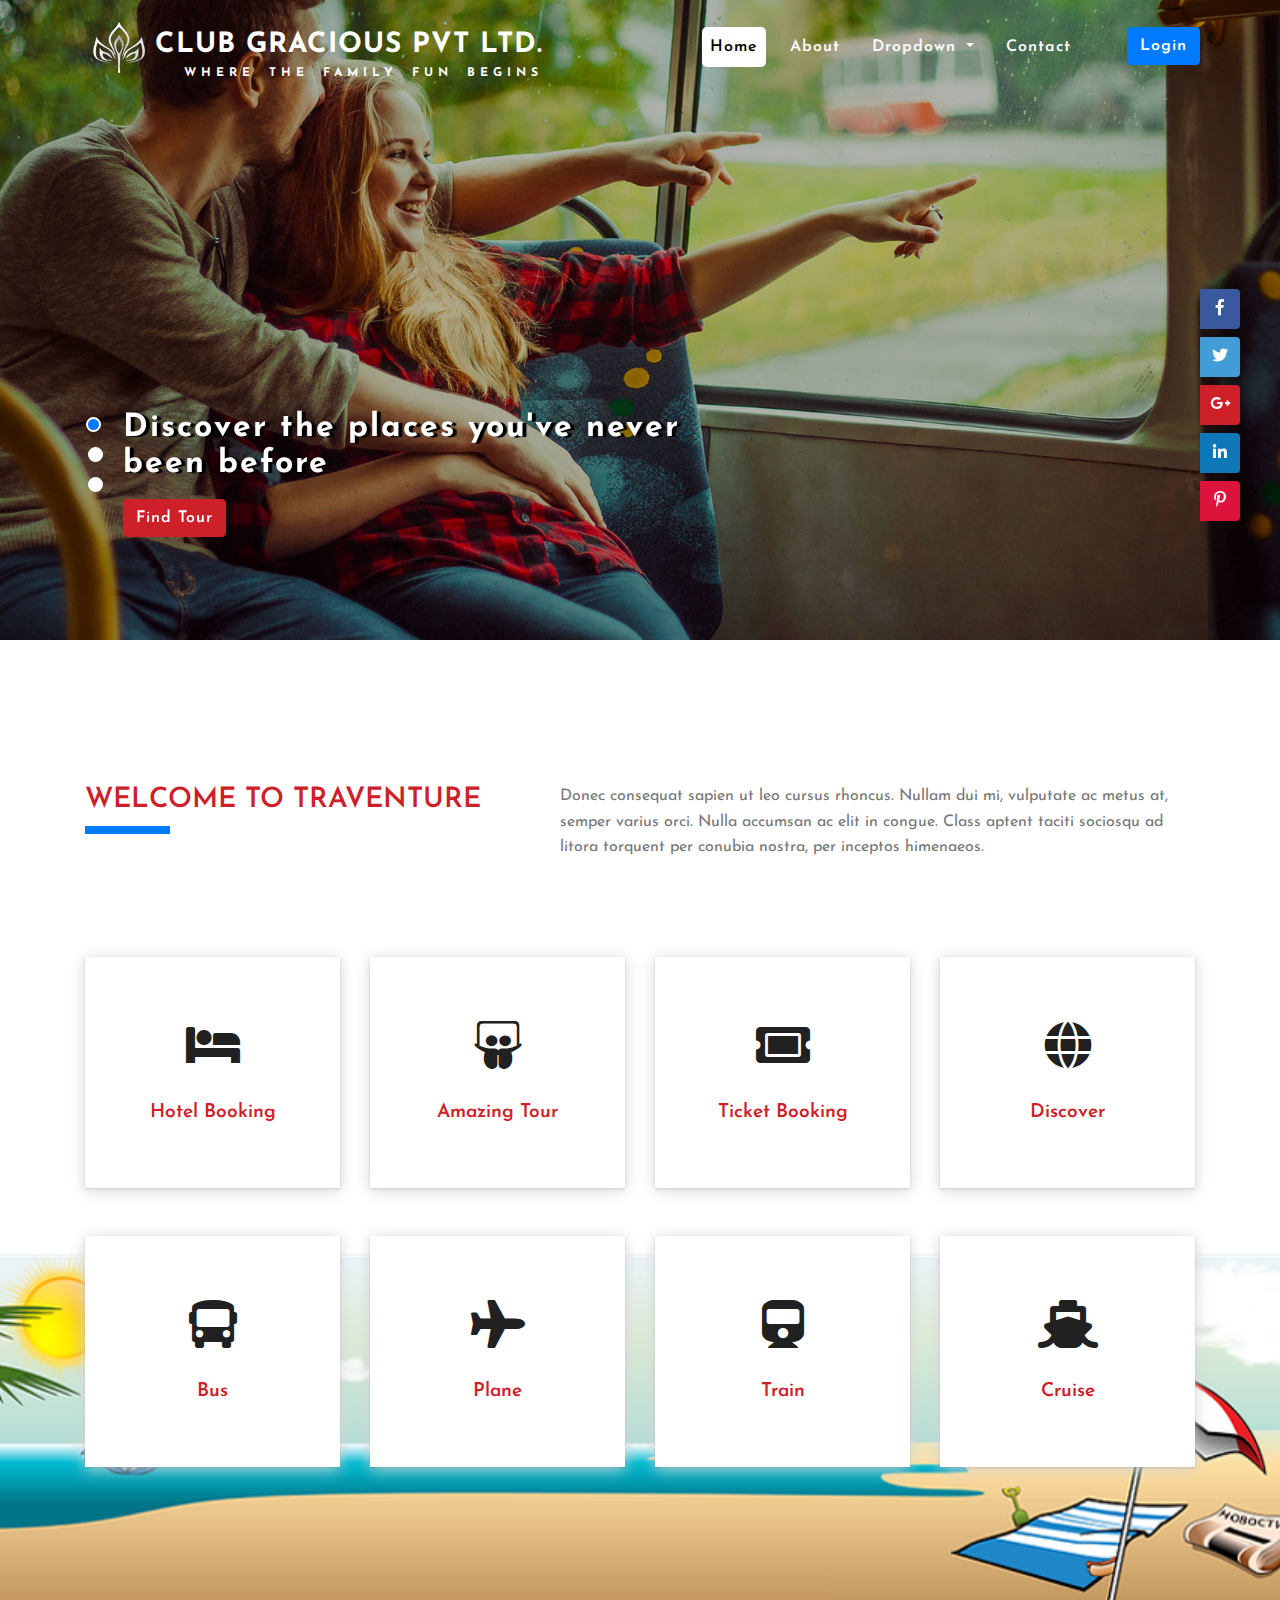
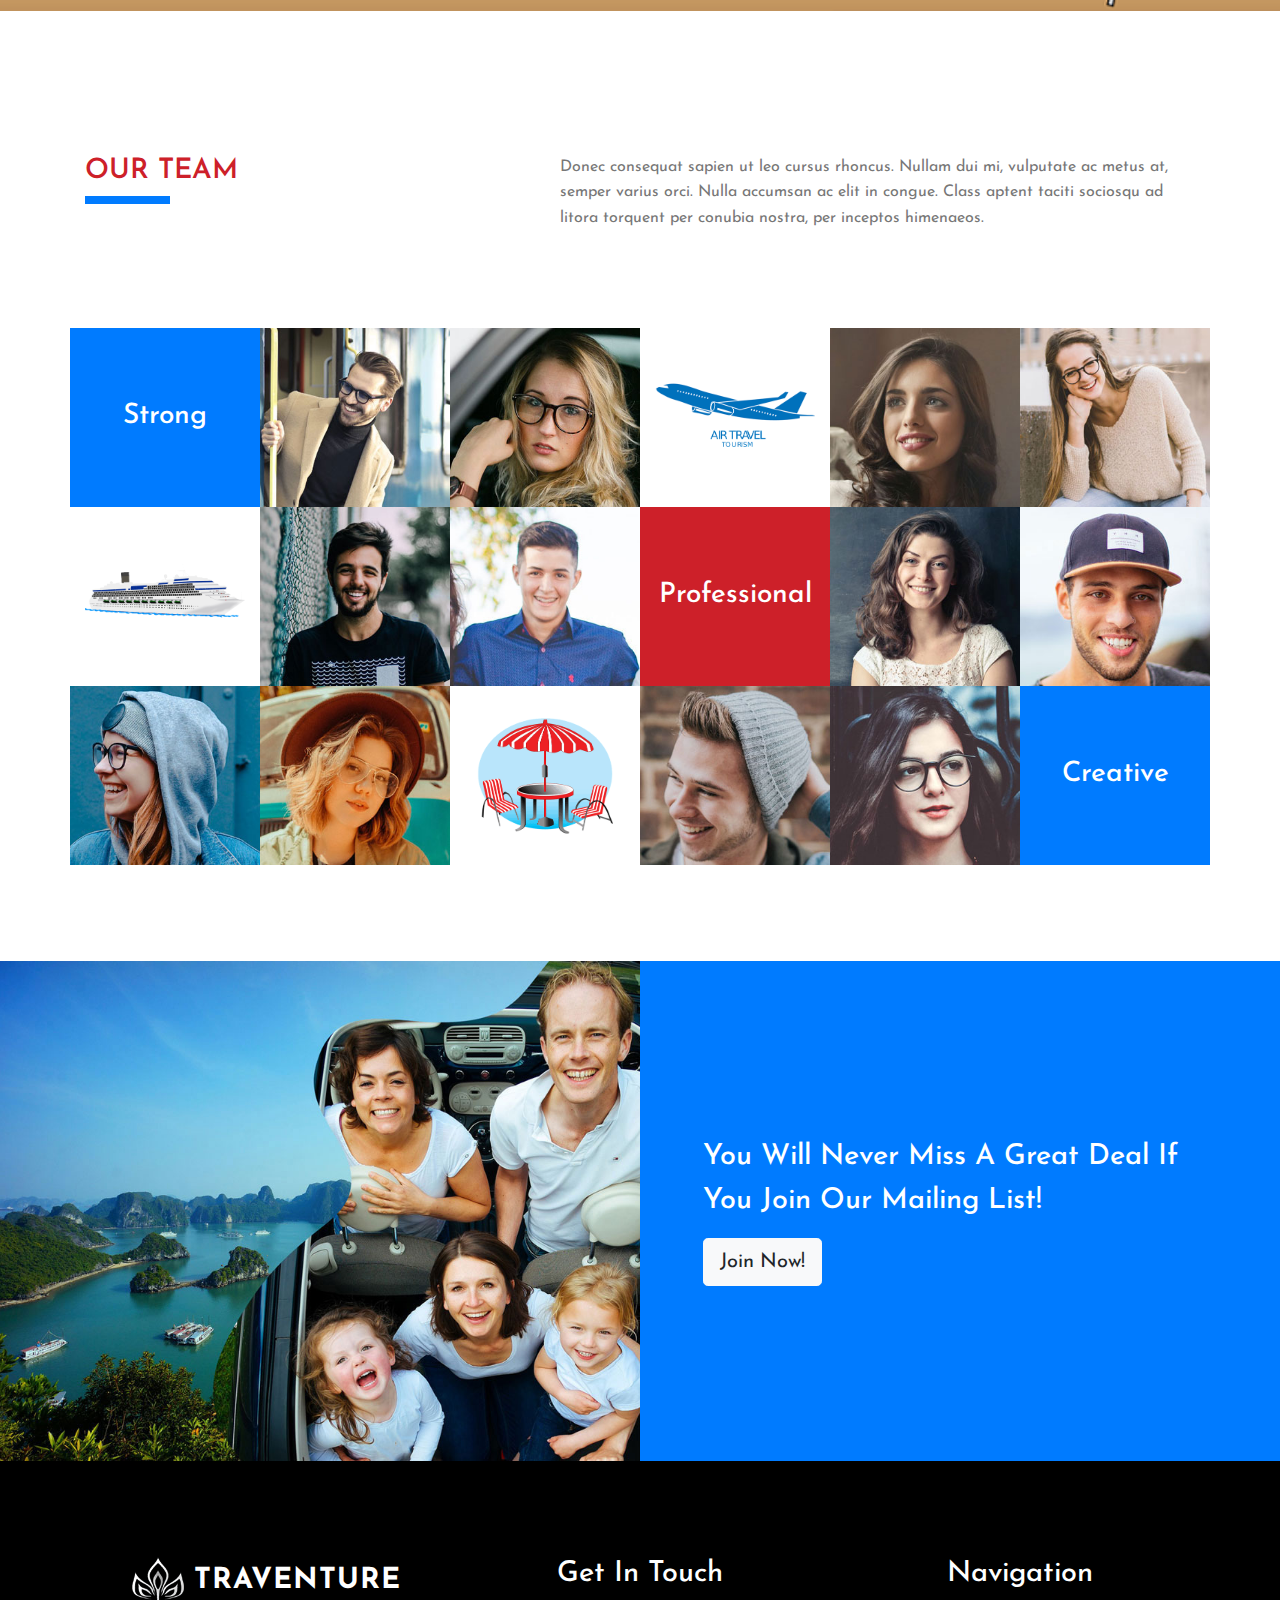
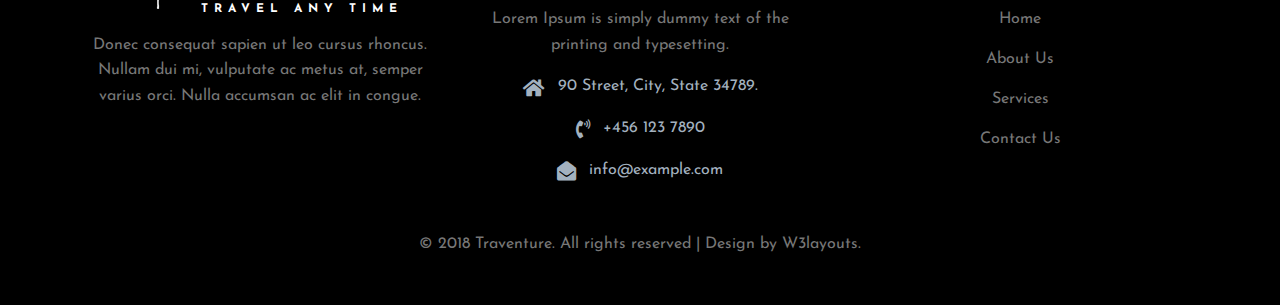
==== commit db002fba: "sds" ====
--- a/index.html
+++ b/index.html
@@ -8,7 +8,7 @@
 <html lang="zxx">
 
 <head>
-    <title>Traventure Travel Category Bootstrap Responsive website Template | Home :: w3layouts</title>
+    <title>Club Gracious Pvt Ltd.</title>
     <meta name="viewport" content="width=device-width, initial-scale=1">
     <meta charset="utf-8" />
     <meta name="keywords" content="Traventure Responsive web template, Bootstrap Web Templates, Flat Web Templates, Android Compatible web template, 
@@ -42,8 +42,8 @@
 
                     <h1>
                         <a class="navbar-brand text-white" href="index.html">
-                            <img src="images/logo.png" class="img-fluid" alt="Responsive image" />traventure
-                            <span class="text-right">travel any time</span>
+                            <img src="images/logo.png" class="img-fluid" alt="Responsive image" />Club Gracious Pvt Ltd.
+                            <span class="text-right">Where the Family Fun Begins</span>
                         </a>
                     </h1>
                     <button class="navbar-toggler ml-md-auto" type="button" data-toggle="collapse" data-target="#navbarSupportedContent" aria-controls="navbarSupportedContent"
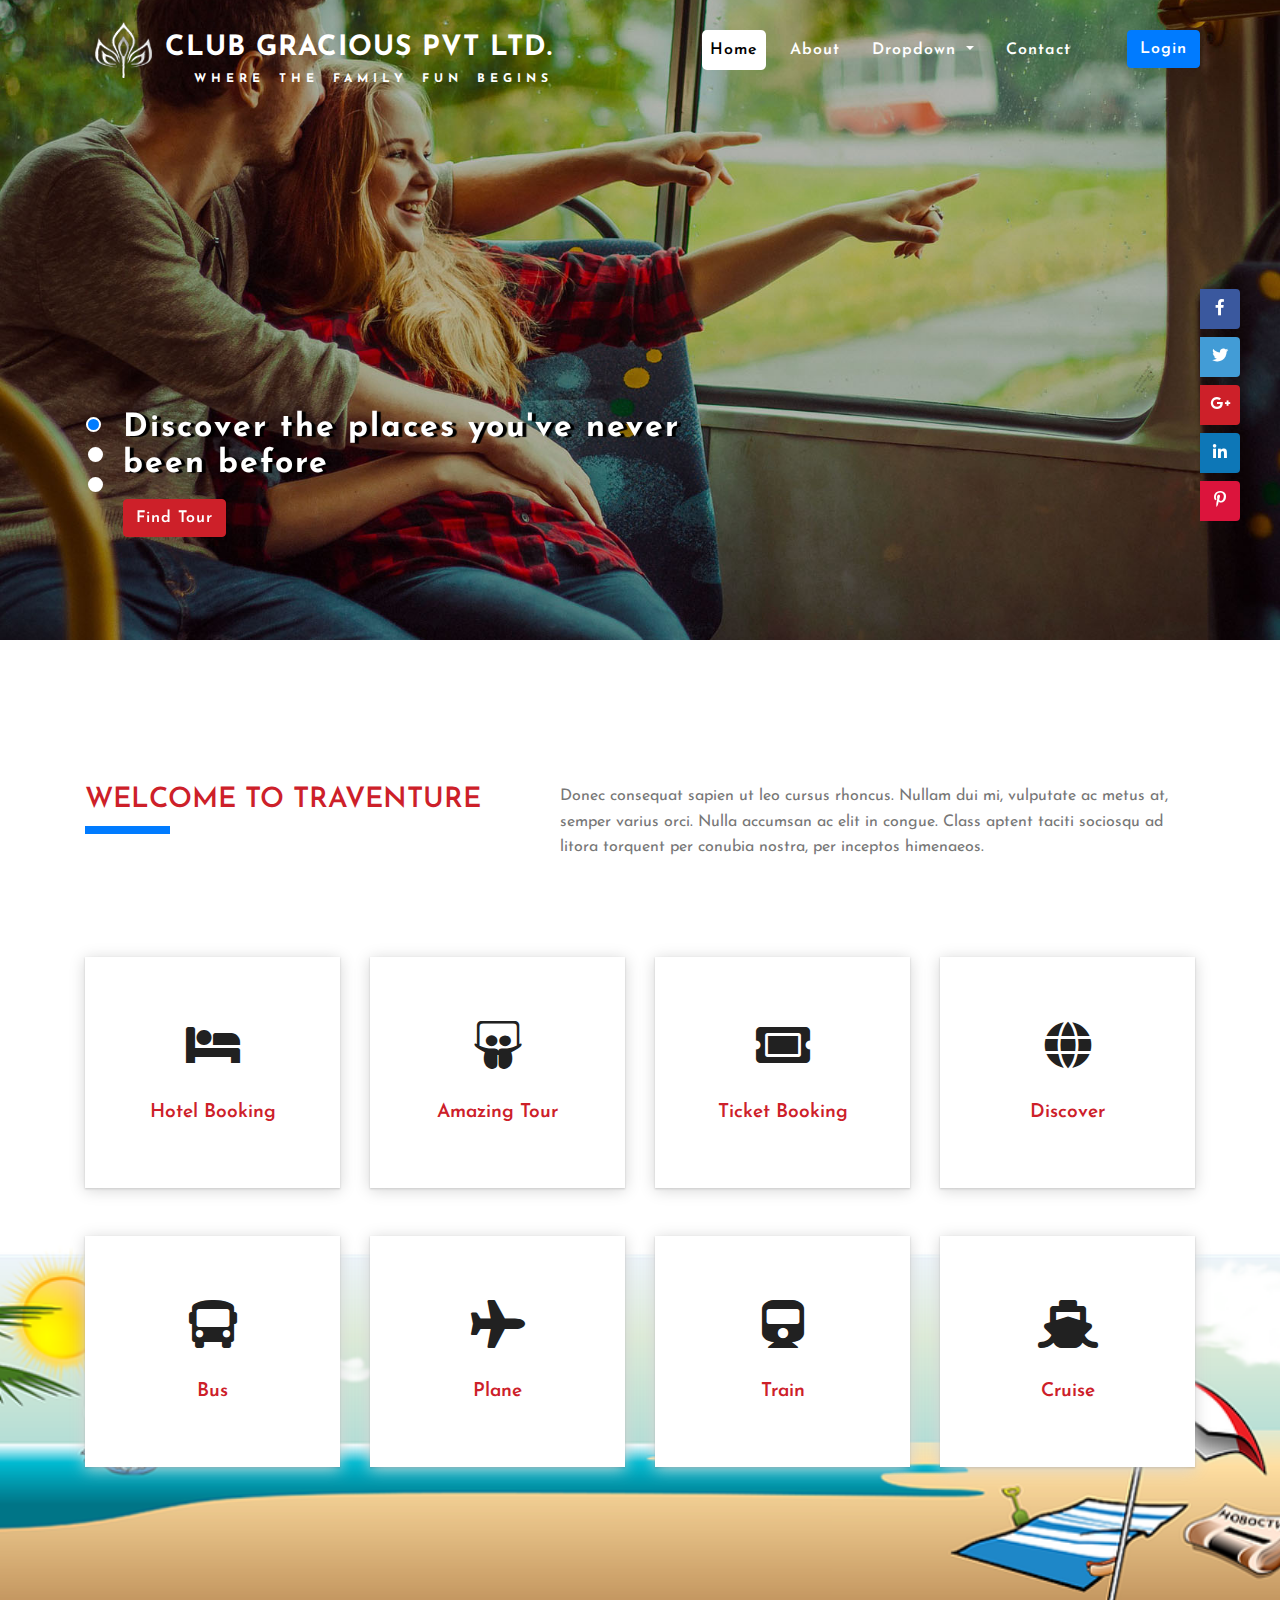
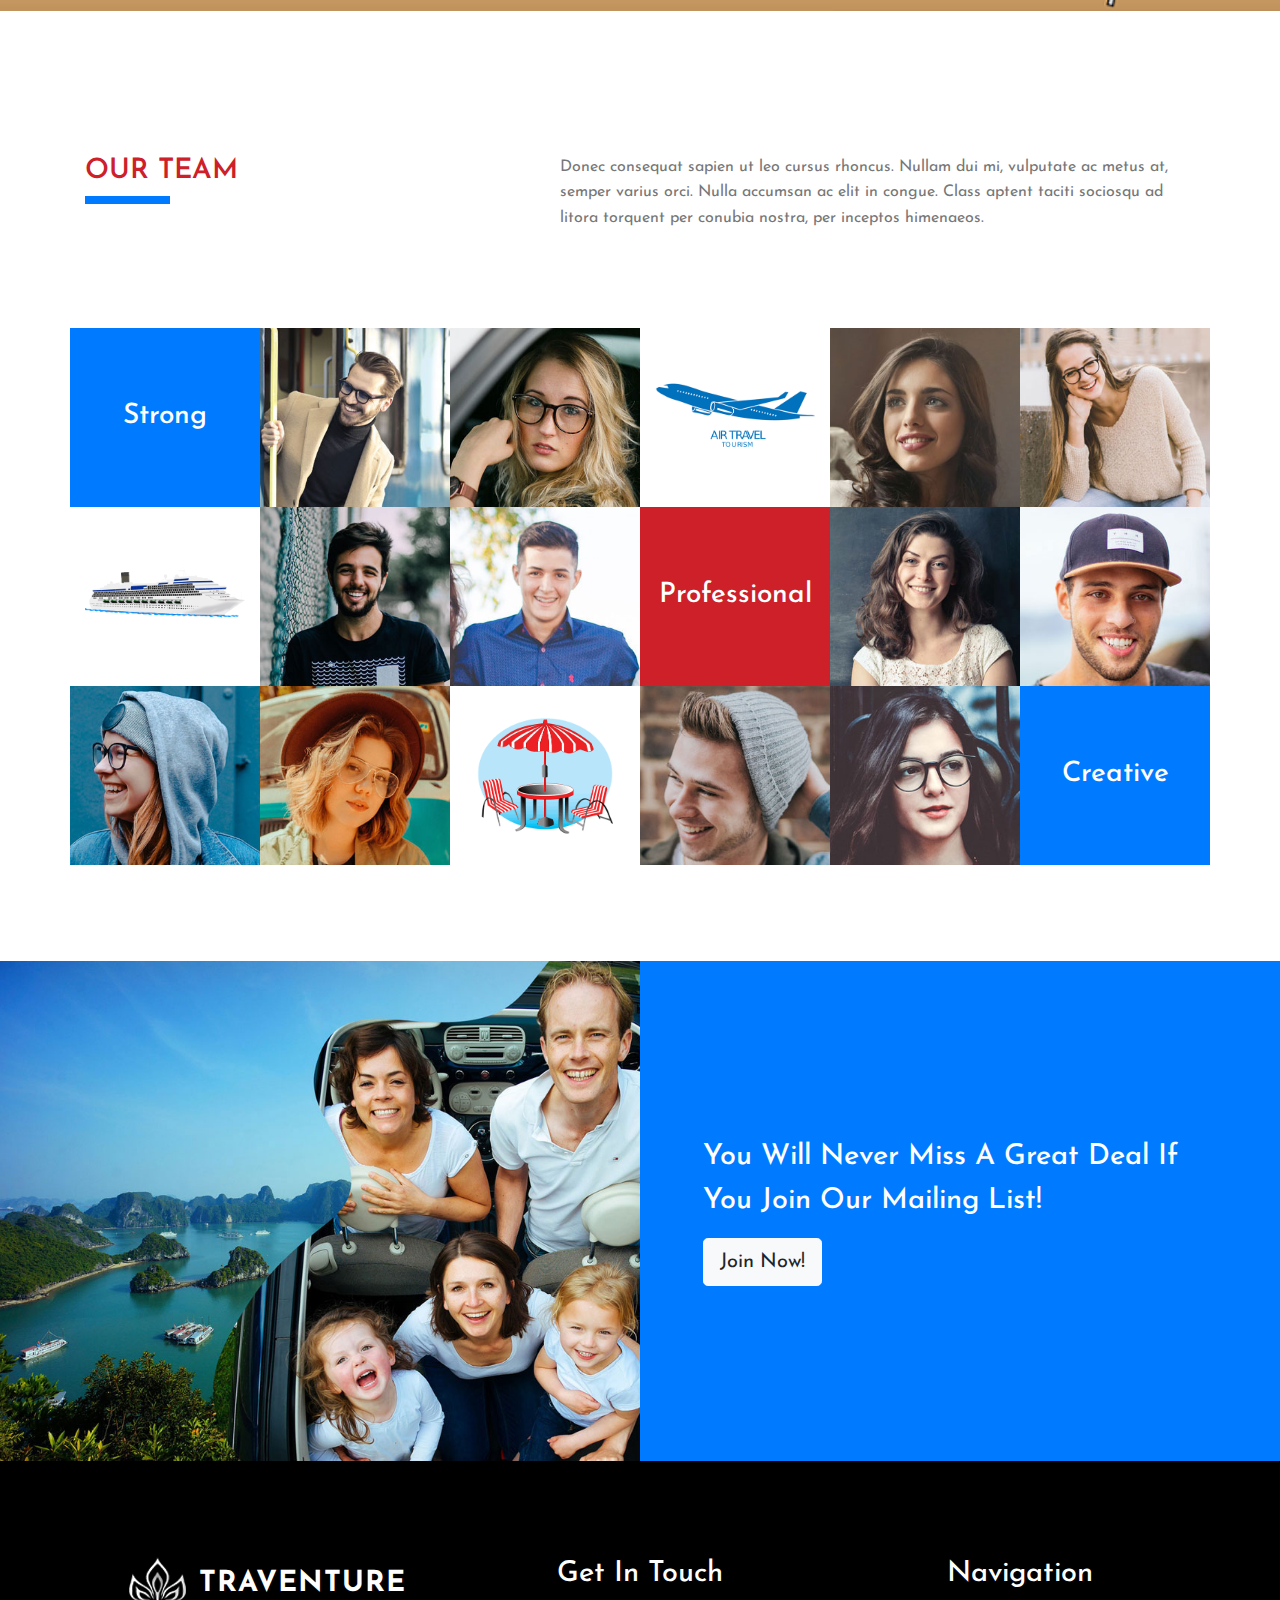
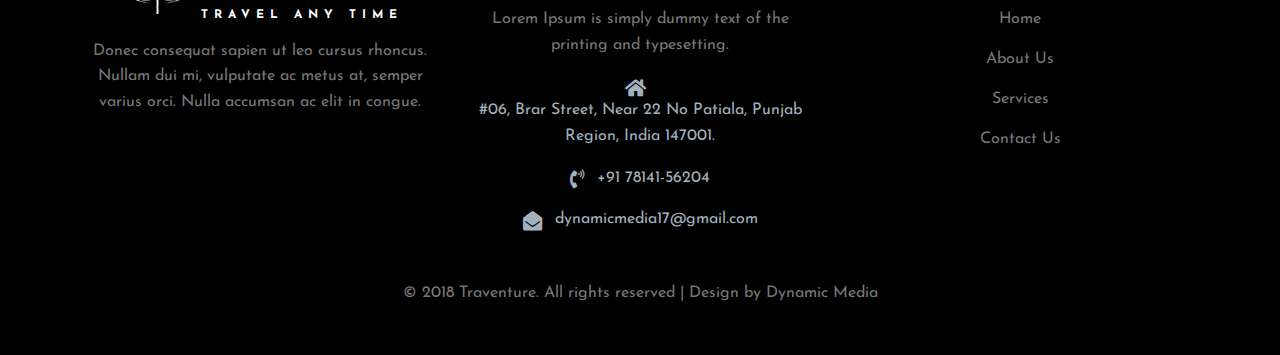
==== commit f271b1f8: "x" ====
--- a/index.html
+++ b/index.html
@@ -814,17 +814,17 @@
                     <div class="fv3-contact mt-3">
                         <address>
                             <span class="fas fa-home mr-2"></span>
-                            <p>90 Street, City, State 34789.</p>
+                            <p>#06, Brar Street, Near 22 No Patiala, Punjab Region, India 147001.</p>
                         </address>
                     </div>
                     <div class="fv3-contact my-3">
                         <span class="fas fa-phone-volume mr-2"></span>
-                        <p>+456 123 7890</p>
+                        <p>+91 78141-56204</p>
                     </div>
                     <div class="fv3-contact">
                         <span class="fas fa-envelope-open mr-2"></span>
                         <p>
-                            <a href="mailto:example@email.com">info@example.com</a>
+                            <a href="mailto:example@email.com">dynamicmedia17@gmail.com</a>
                         </p>
                     </div>
                 </div>
@@ -860,7 +860,7 @@
             <!-- //footer row -->
             <div class="cpy-right text-center pb-sm-0 pb-5">
                 <p>© 2018 Traventure. All rights reserved | Design by
-                    <a href="http://w3layouts.com"> W3layouts.</a>
+                    <a href="https://dynamicmedia17.github.io/dynamicmedia.in/"> Dynamic Media</a>
                 </p>
             </div>
         </div>
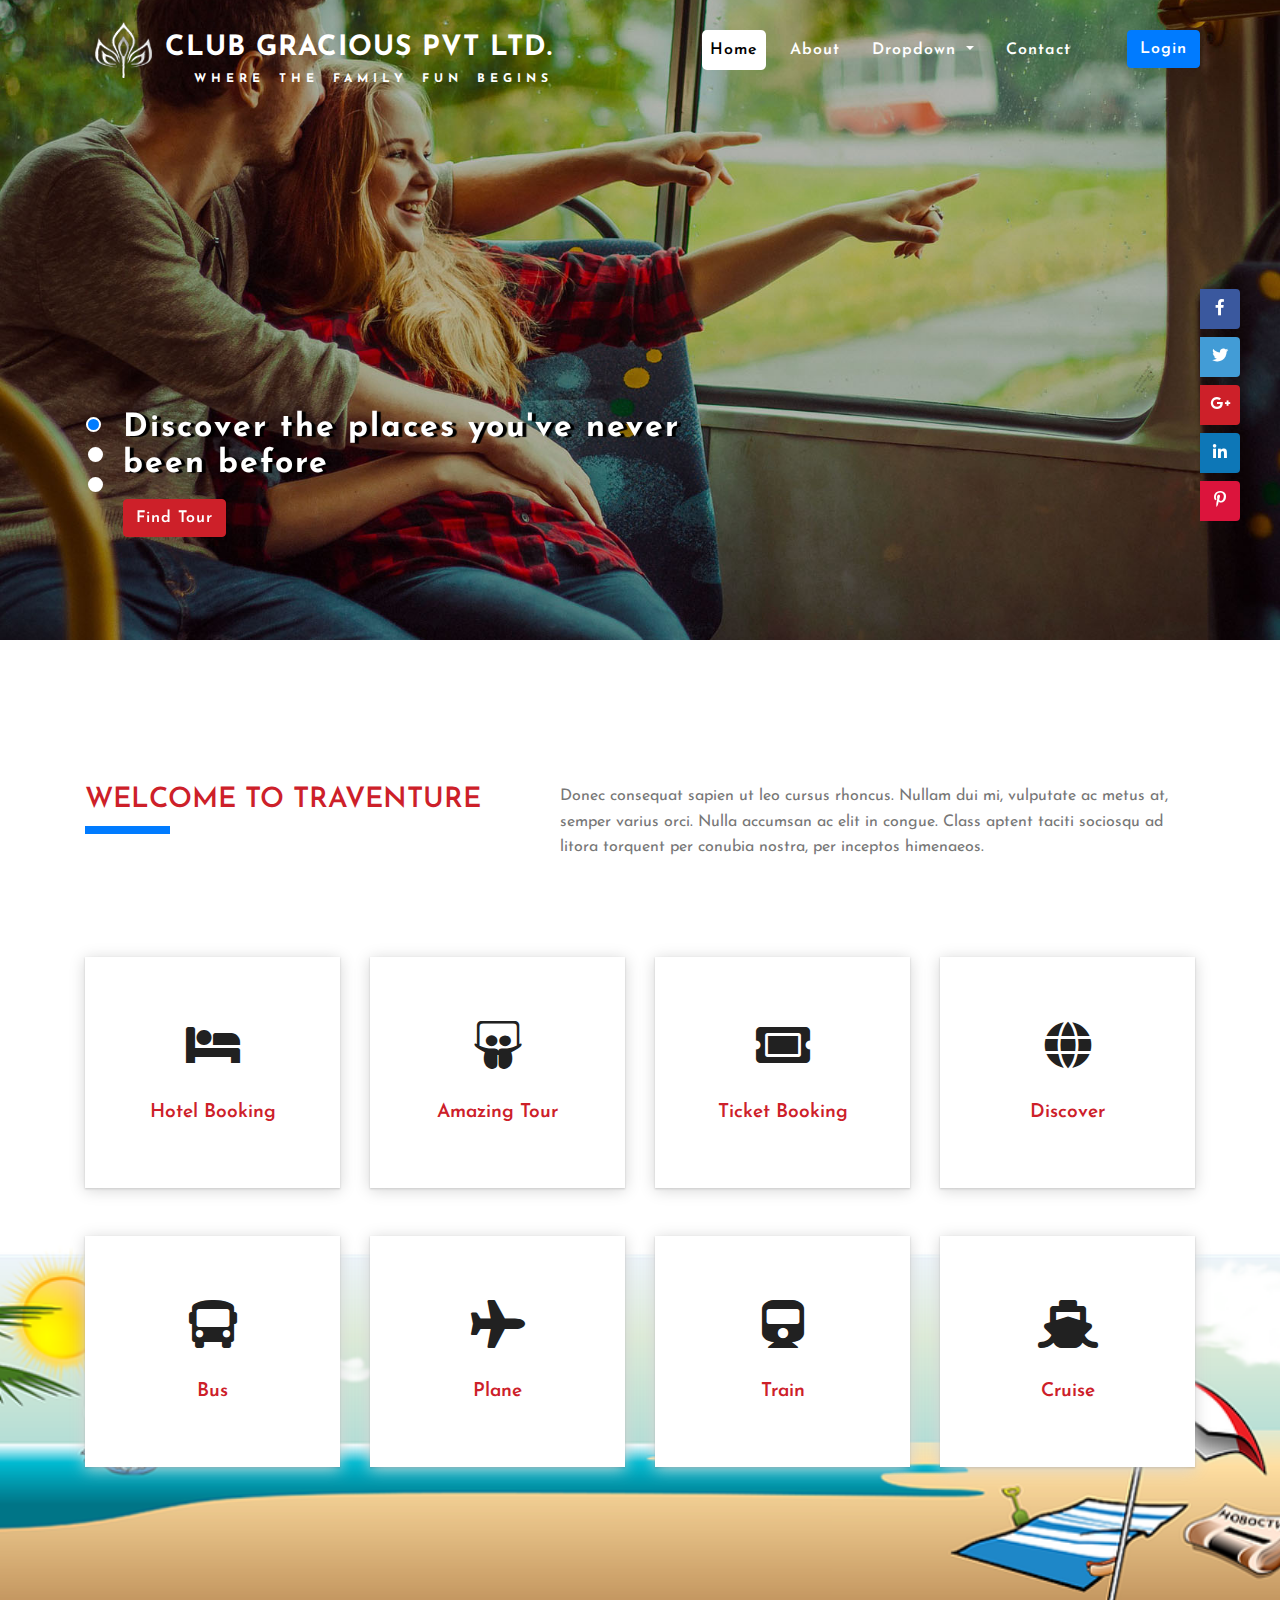
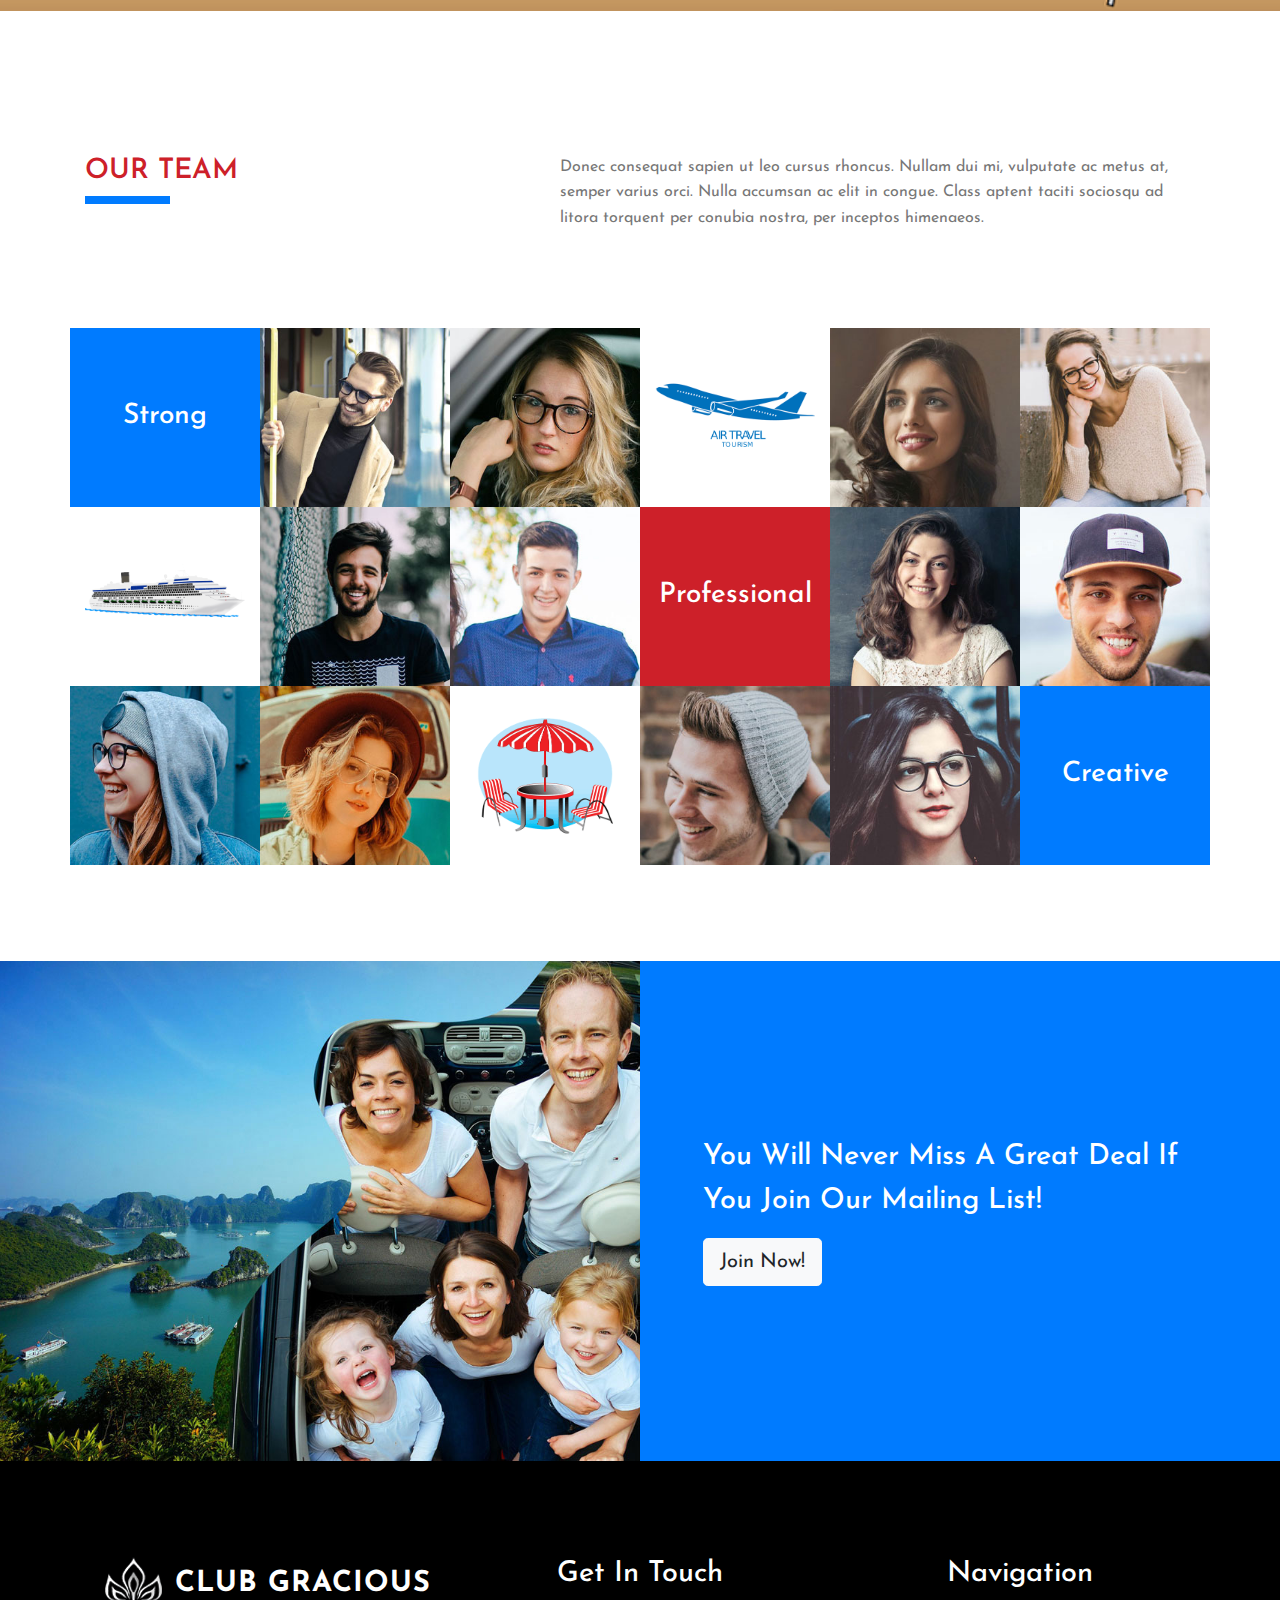
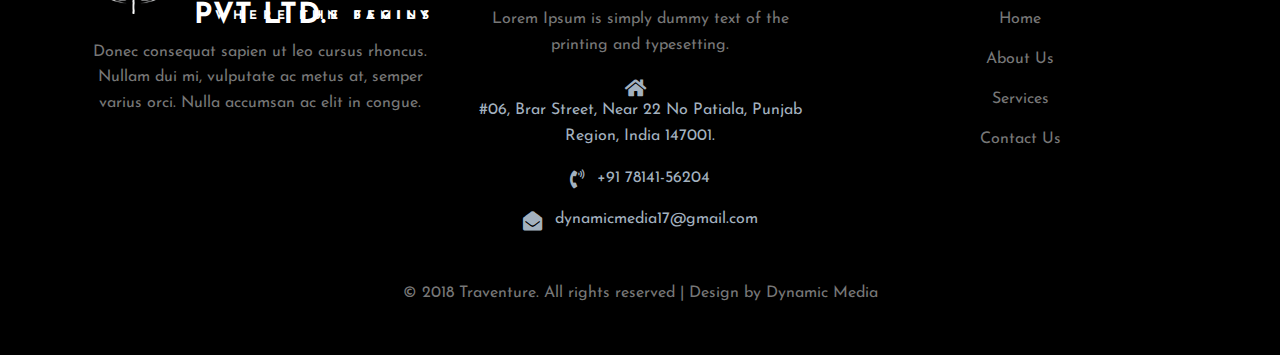
==== commit 467dd95b: "sd" ====
--- a/index.html
+++ b/index.html
@@ -798,8 +798,8 @@
                 <div class="col-lg-4 text-center">
                     <h2>
                         <a class="text-white" href="index.html">
-                            <img src="images/logo.png" class="img-fluid" alt="Responsive image" />traventure
-                            <span>travel any time</span>
+                              <img src="images/logo.png" class="img-fluid" alt="Responsive image" />Club Gracious Pvt Ltd.
+                            <span class="text-right">Where the Family Fun Begins</span>
                         </a>
                     </h2>
                     <p class="mt-4">Donec consequat sapien ut leo cursus rhoncus. Nullam dui mi, vulputate ac metus at, semper varius orci.
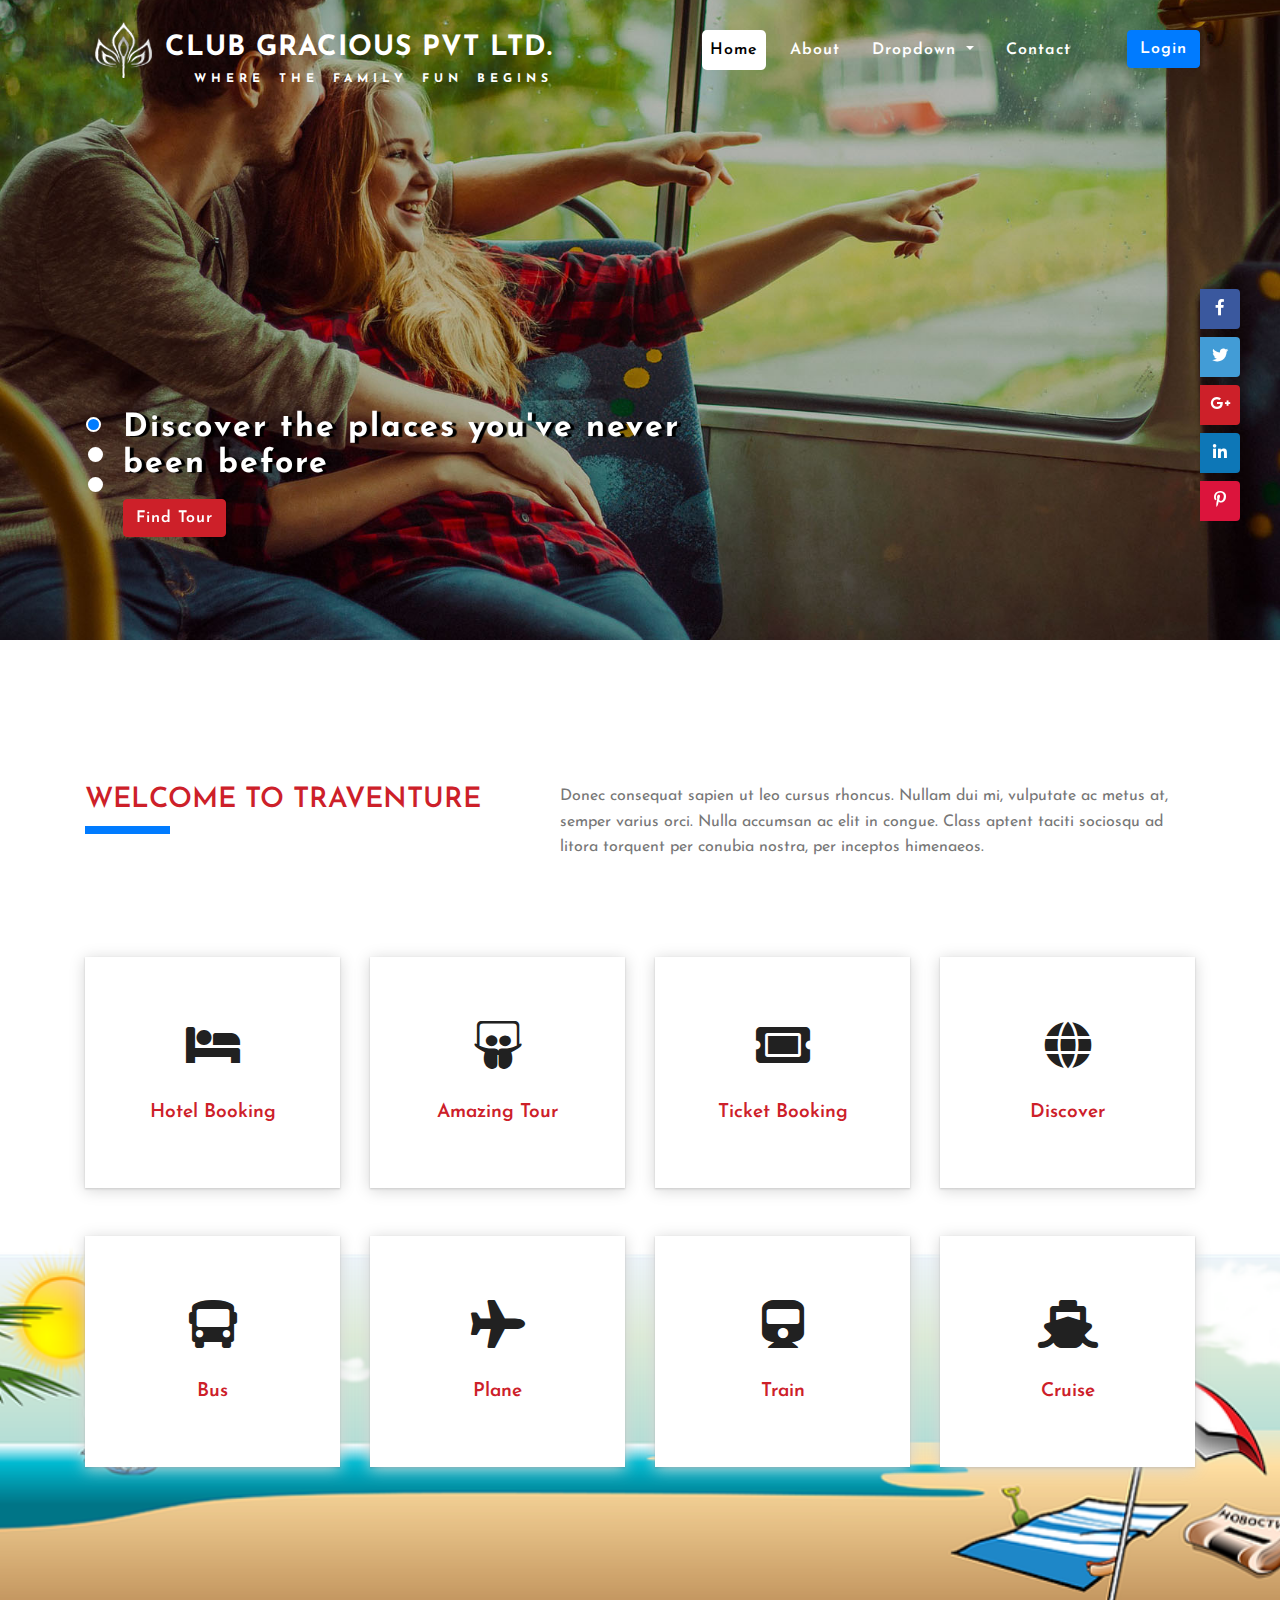
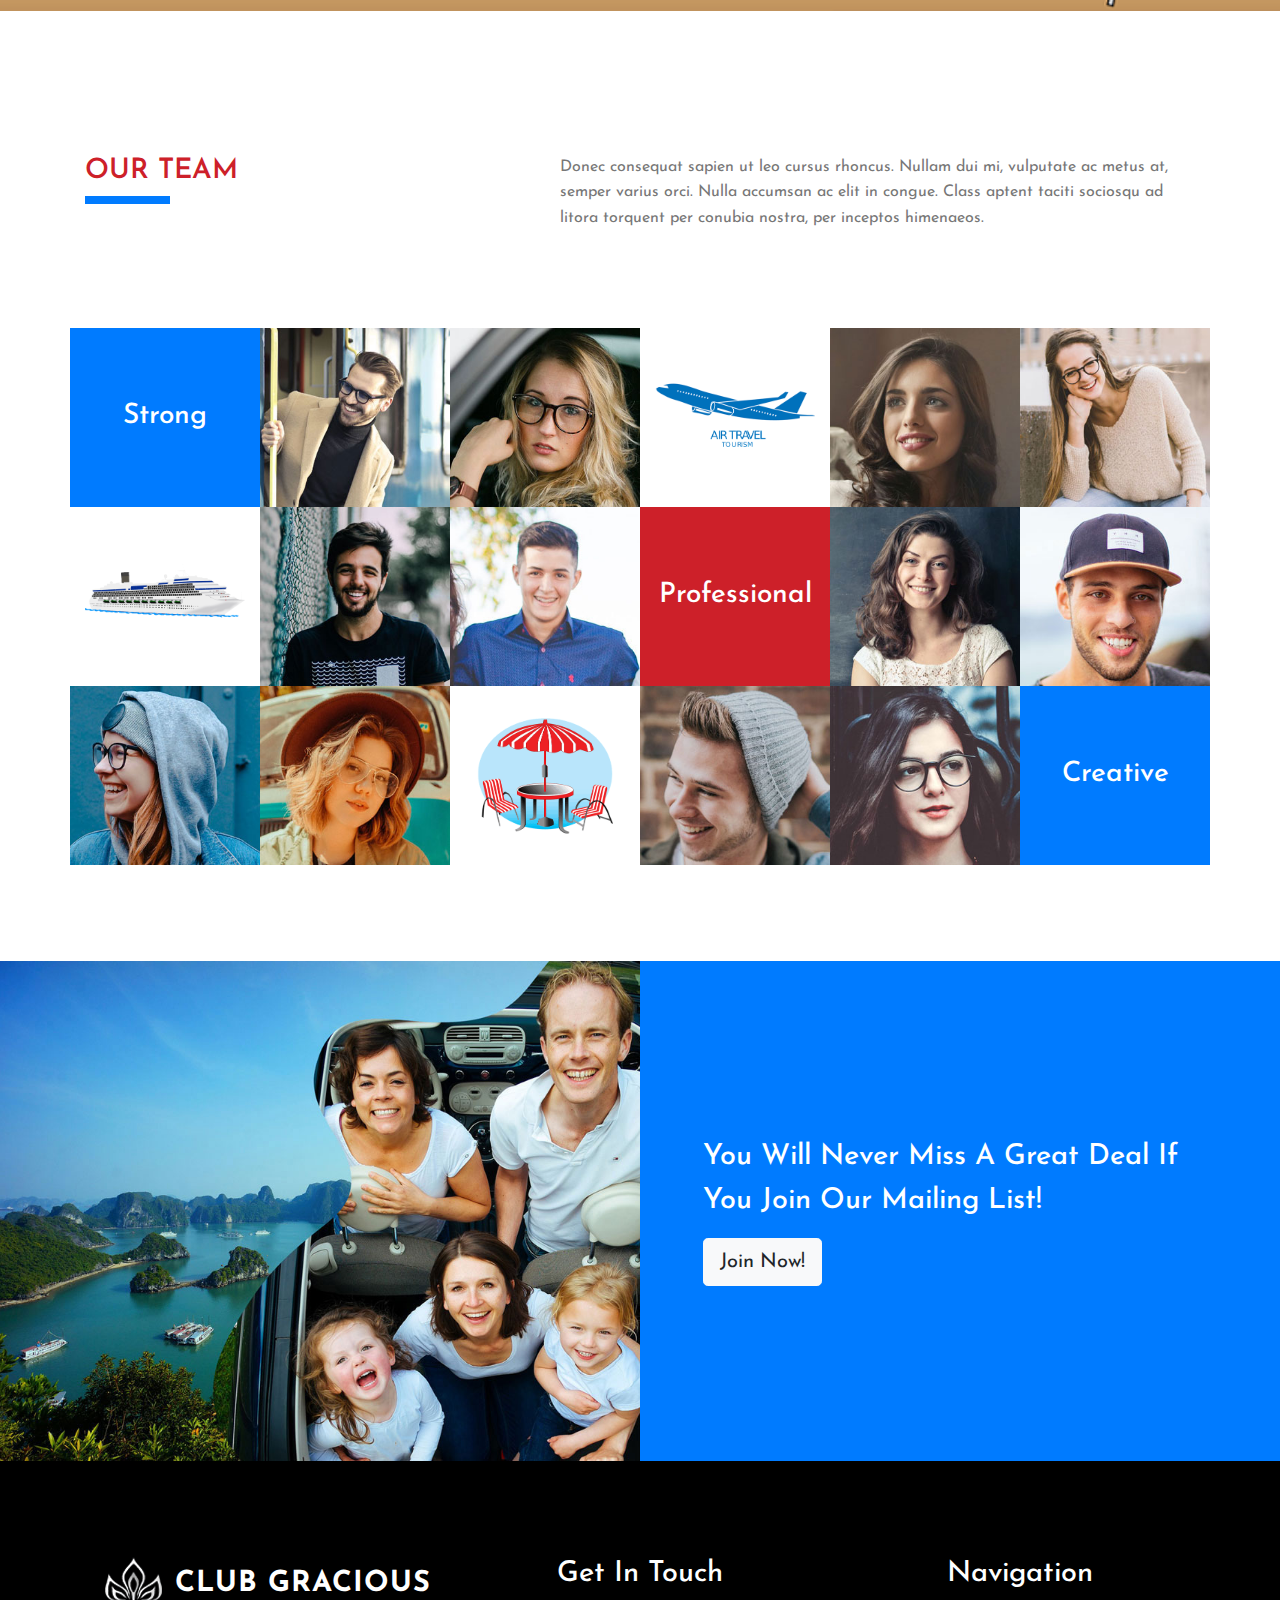
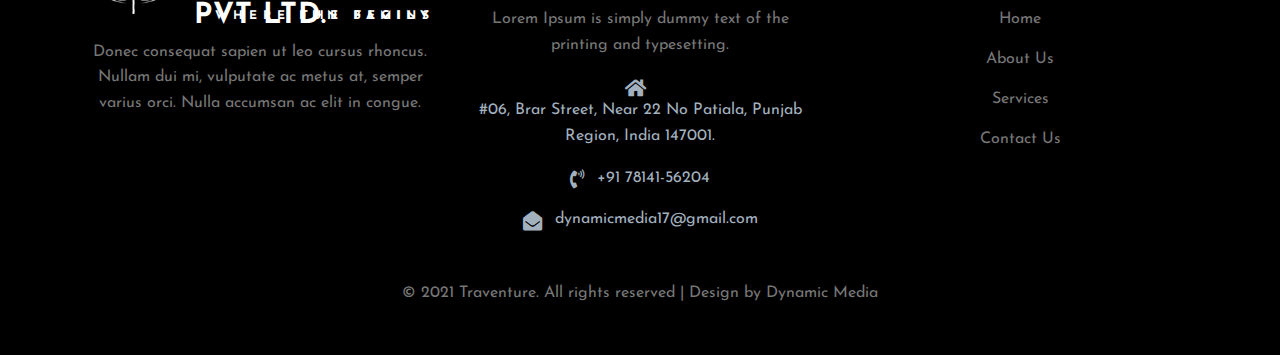
==== commit 00420780: "x" ====
--- a/index.html
+++ b/index.html
@@ -859,7 +859,7 @@
             </div>
             <!-- //footer row -->
             <div class="cpy-right text-center pb-sm-0 pb-5">
-                <p>© 2018 Traventure. All rights reserved | Design by
+                <p>© 2021 Traventure. All rights reserved | Design by
                     <a href="https://dynamicmedia17.github.io/dynamicmedia.in/"> Dynamic Media</a>
                 </p>
             </div>
